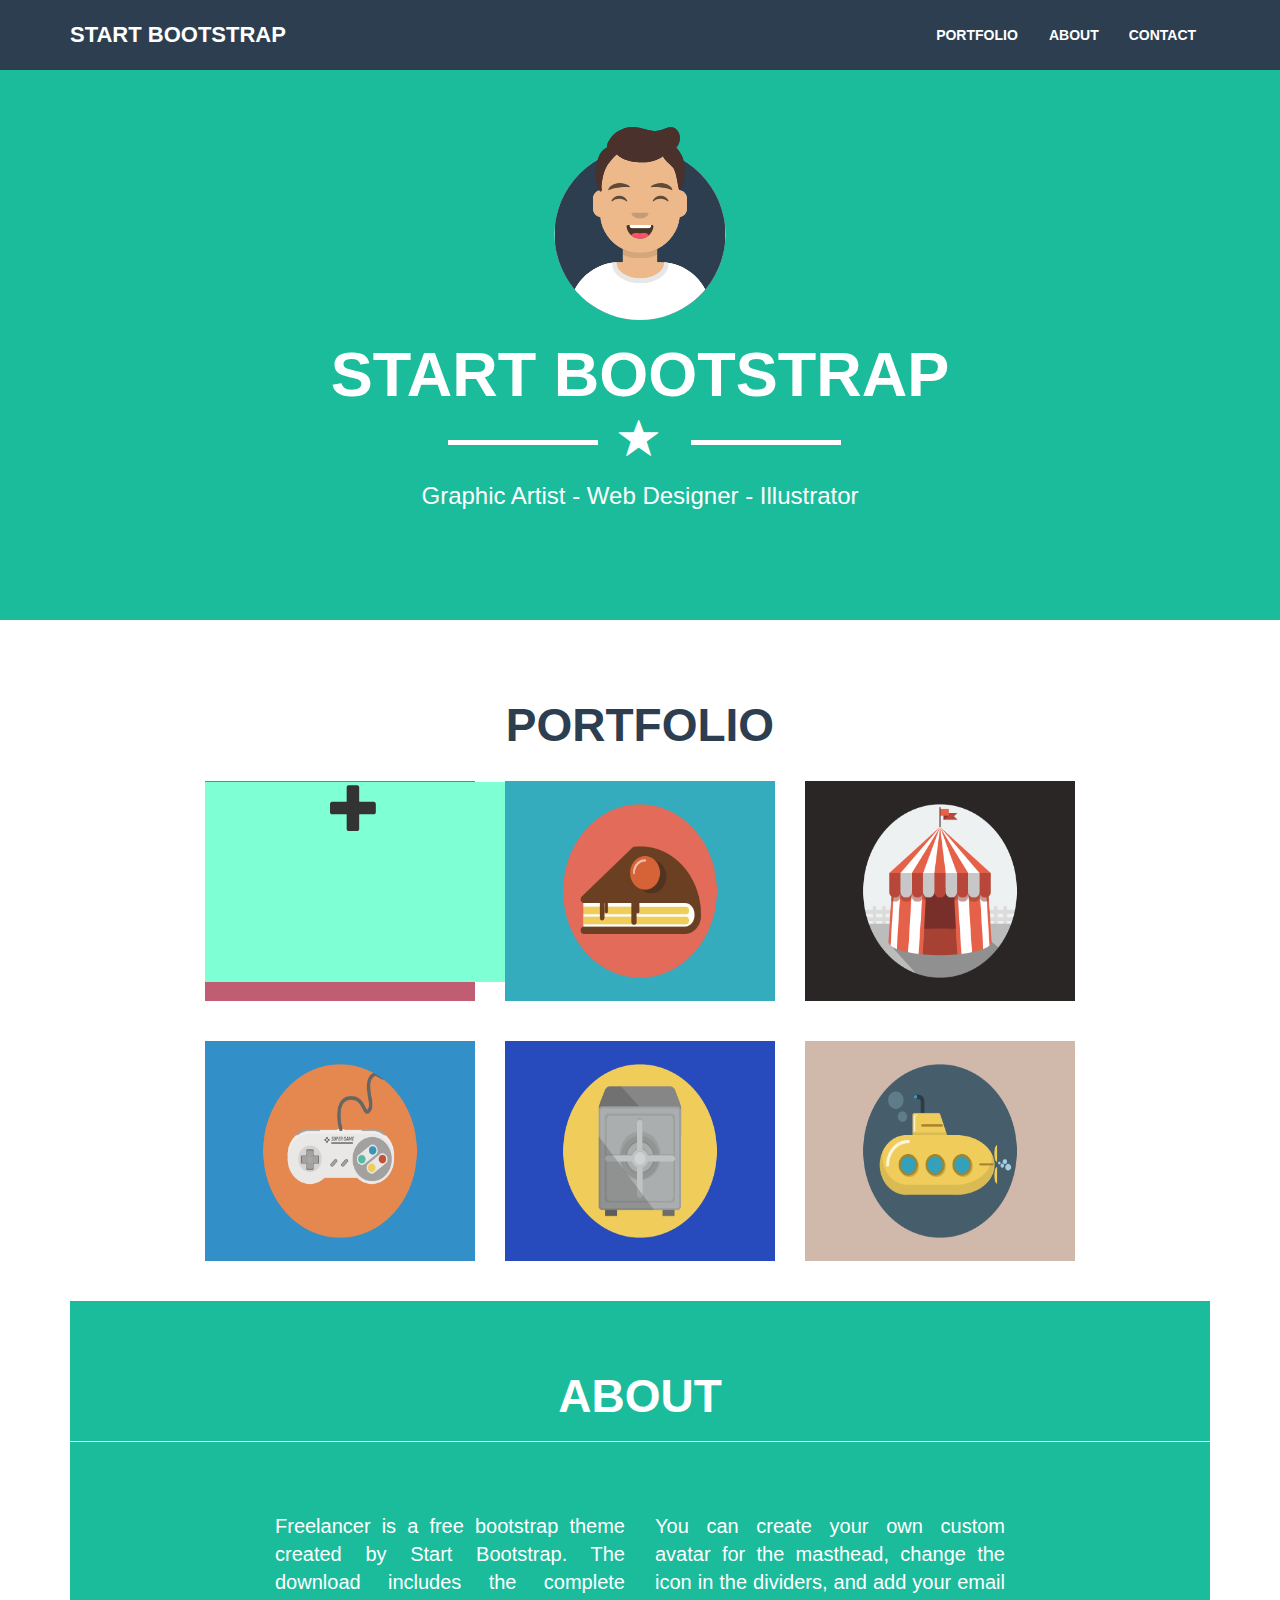
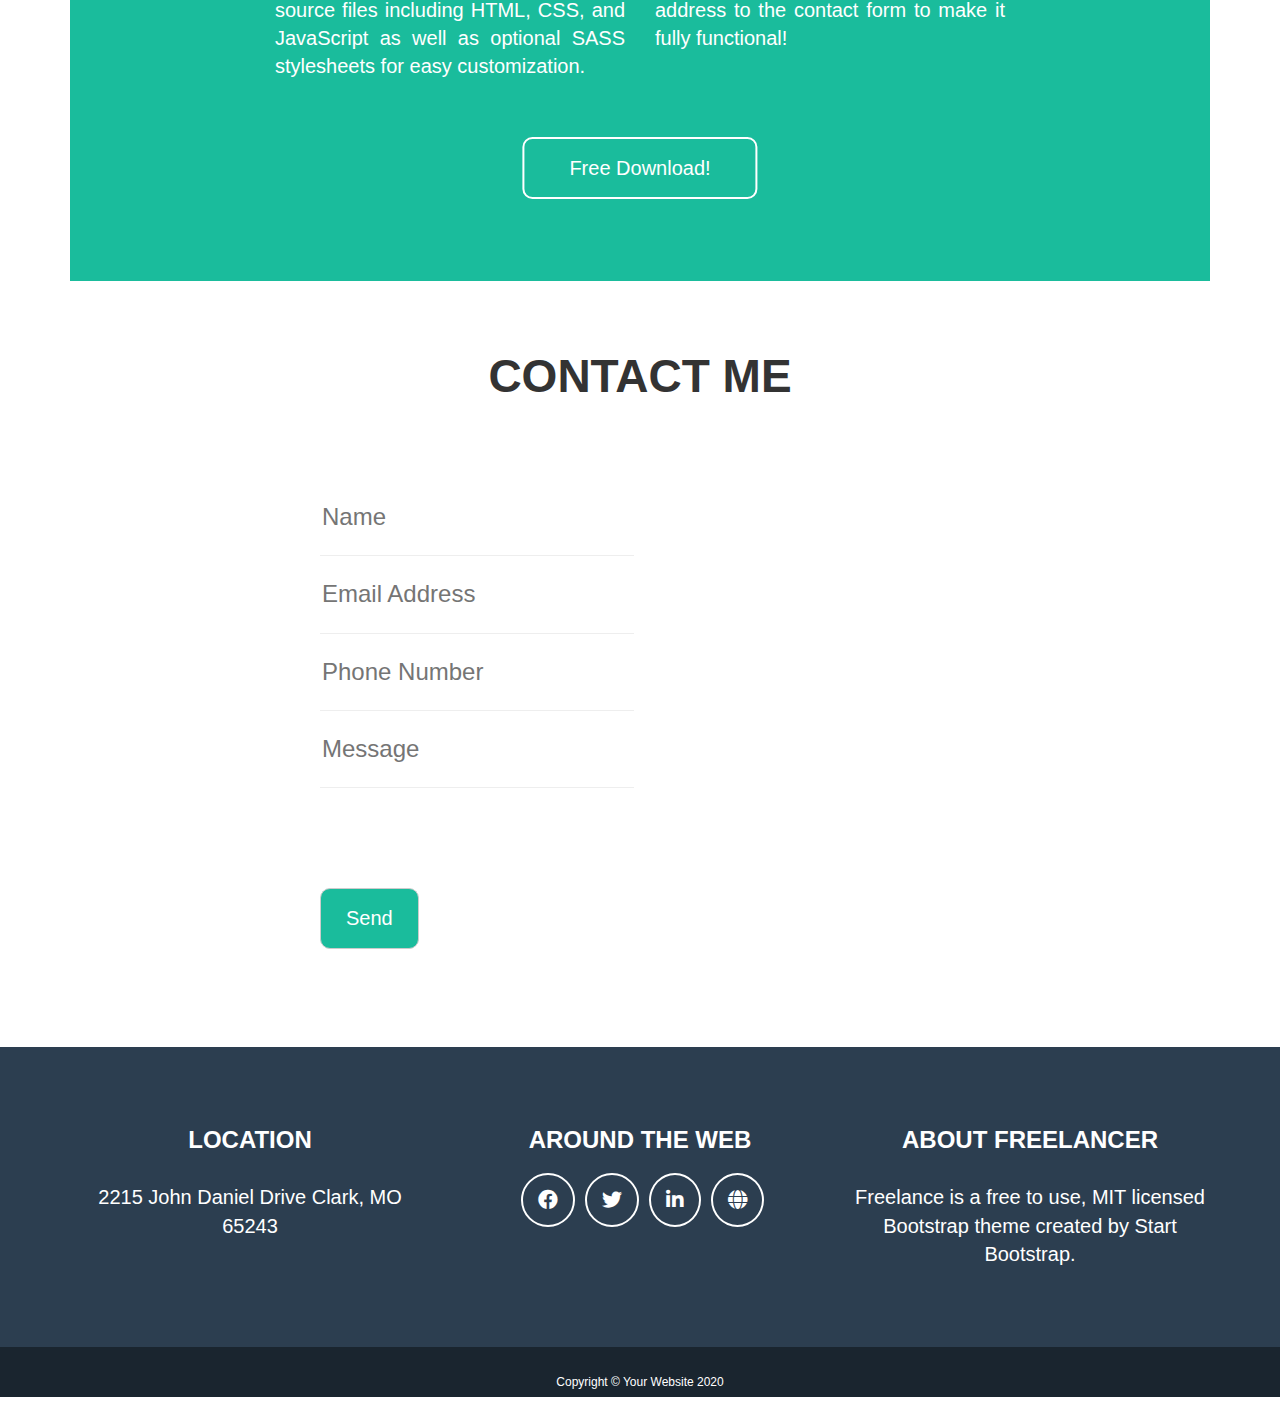
==== index.html @ 7a14d6e1 "margini" ====
<!DOCTYPE html>
    <html>
        <head>
            <meta charset="utf-8">
            <meta name="viewport" content="width=device-width, initial-scale=1.0">
                <link href="https://fonts.googleapis.com/css2?family=Lato:ital,wght@0,400;1,100&display=swap" rel="stylesheet">
                <link href="https://cdnjs.cloudflare.com/ajax/libs/font-awesome/5.13.1/css/all.min.css" rel="stylesheet">
                <link rel="stylesheet" type="text/css" href="css/style.css">
                <link rel="stylesheet" type="text/css" href="css/bootstrap-3.3.7-dist/css/bootstrap.min.css">
                <title>Bootstrap-freelance</title>
        </head>
    <body>
        <header>
            
            <!-- NAV BAR FIXED ------------------------------------------------------------->
            
            <div class="header_top">
                <div class="container">
                    <div class="row">
                        <div class="col-xs-6 inline-bl text-menu bold">start bootstrap</div>
                        <div class="col-xs-6 inline-bl text-menu">
                            <nav class="visible-md visible-lg">
                                <ul class="mini_menu">
                                    <li class="col-xs-4"><a class="a_over bold" href="#">portfolio</a></li>
                                    <li class="col-xs-4"><a class="a_over bold" href="#">about</a></li>
                                    <li class="col-xs-4"><a class="a_over bold" href="#">contact</a></li>
                                </ul>
                            </nav>
                            <div class="visible-xs- visible-sm h_icon col-xs-2 col-xs-offset-10">
                                <span class="glyphicon glyphicon-menu-hamburger" aria-hidden="true"></span>
                            </div>
                        </div>
                    </div>
                </div>
            </div>
            
            <!-- /NAV BAR FIXED ------------------------------------------------------------>
            
            <!-- JUMBOTRON ----------------------------------------------------------------->
            
            <div class="jumbotron pos_rel">
                <div class="bg_green pos_abs wh">
                    <img id="avatar" src="img/avatar.svg" alt="avatar"/>
                    <h1 class="bold">START BOOTSTRAP</h1>
                    <div class="middle_line_left"></div><span class="glyphicon glyphicon-star star" aria-hidden="true"></span><div class="middle_line_right"></div>
                    <h3>Graphic Artist - Web Designer - Illustrator</h3>
                </div>
            </div>
        </header>
        
        <!-- /JUMBOTRON -------------------------------------------------------------------->
        
    <main>
        
        <!-- SECTION 'PORTFOLIO' ----------------------------------------------------------->
        
        <section id="portfolio">
            <h2 class="portfolio-h2 bold">PORTFOLIO</h2><br>
                <div class="wrapper">
                    <div class="container-fluid">
                        <div class="row">
                            <div class="col-xs-12 col-sm-6 col-md-4 col-lg-4">
                                <div class="box_img pos_rel"><img id="casa" src="img/1_files/cabin.png" alt="casa"/>
                                    <div class="hidden_icon_box"><span class="glyphicon glyphicon-plus hidden_icon" aria-hidden="true"></span>
                                </div>
                                </div>
                            </div>
                            <div class="col-xs-12 col-sm-6 col-md-4 col-lg-4">
                                <div class="box_img"><img id="torta" src="img/1_files/cake.png" alt="torta"/></div>
                            </div>
                            <div class="col-xs-12 col-sm-6 col-md-4 col-lg-4">
                                <div class="box_img"><img id="circo" src="img/1_files/circus.png" alt="circo"/></div>
                            </div>
                            <div class="col-xs-12 col-sm-6 col-md-4 col-lg-4">
                                <div class="box_img"><img id="game" src="img/1_files/game.png" alt="game"/></div>
                            </div>
                            <div class="col-xs-12 col-sm-6 col-md-4 col-lg-4">
                                <div class="box_img"><img id="safe" src="img/1_files/safe.png" alt="safe"/></div>
                            </div>
                            <div class="col-xs-12 col-sm-6 col-md-4 col-lg-4">
                                <div class="box_img"><img id="submarine" src="img/1_files/submarine.png" alt="sottomarino"/></div>
                            </div>
                        </div>
                    </div>
                    </div>
        </section>
                    
                            <!-- HIDDEN GRID FOR MOUSE-OVER ---------------------------------------------------------------->
                    <!-- PROVA 
                            <div class="container">
                            <div class="pos_abs">
                            <div class="row">
                            <div class="col-xs-12 col-sm-6 col-md-4 col-lg-4">
                                <div id="hidden_grid_0" class="box_img hidden_box_img"><img src="img/1_files/game.png"></div>
                                </div>
                                
                                
                                
                            <div id="hidden_grid" class="col-xs-12 col-sm-6 col-md-4 col-lg-4">
                                <div id="hidden_grid_1" class="box_img hidden_box_img"></div>
                            </div>
                                
                                
                            <div class="col-xs-12 col-sm-6 col-md-4 col-lg-4">
                                <div id="hidden_grid_2" class="box_img  hidden_box_img"></div>
                            </div>
                                
                                
                            <div class="col-xs-12 col-sm-6 col-md-4 col-lg-4">
                                <div id="hidden_grid_3" class="box_img  hidden_box_img"></div>
                            </div>
                            <div class="col-xs-12 col-sm-6 col-md-4 col-lg-4">
                                <div id="hidden_grid_4" class="box_img  hidden_box_img"></div>
                            </div>
                            <div class="col-xs-12 col-sm-6 col-md-4 col-lg-4">
                                <div id="hidden_grid_5" class="box_img  hidden_box_img"></div>
                            </div>
                            </div>
                            </div>
                        </div>
                        
                    
                
            PROVA ------------------------>
        
        <!-- /SECTION 'PORTFOLIO' ---------------------------------------------------------->
        
        <!-- SECTION 'ABOUT' --------------------------------------------------------------->
        <div class="container">
            <div class="about-box wh l-height "> 
                <div class="row">
                    <div class="col-md-12">
                        <h2 class="about-h2 bold">ABOUT</h2>
                        <hr>
                        <div class="col-md-4 col-md-offset-2 box_centered inline-bl txt-cntr"><p>Freelancer is a free bootstrap theme created by Start Bootstrap. The download includes the complete source files including HTML, CSS, and JavaScript as well as optional SASS stylesheets for easy customization.</p></div>
                        <div class="col-md-4 box_centered inline-bl txt-cntr"><p>You can create your own custom avatar for the masthead, change the icon in the dividers, and add your email address to the contact form to make it fully functional!</p></div>
                        <a id="download" href="#">Free Download!</a>
                    </div>
                </div>
        </div>
        </div>
        <!-- /SECTION 'ABOUT' -------------------------------------------------------------->
        
        <!-- SECTION 'CONTACT' ------------------------------------------------------------->
                
        <div class="container">
            <div class="row">
                <div class="col-md-8 col-md-offset-2">
                    <h2 class="about-h2 bold">CONTACT ME</h2>
                    <div class="form-group form_div">
                        <form class="navbar-form navbar-left" role="search">
                                <ul class="form-list">
                                    <li><input type="text" class="typing_box" placeholder="Name"></li>
                                    <hr>
                                    <li><input type="text" class="typing_box" placeholder="Email Address"></li>
                                    <hr>
                                    <li><input type="text" class="typing_box" placeholder="Phone Number"></li>
                                    <hr>
                                    <li><input type="text" class="typing_box" placeholder="Message"></li>
                                    <hr>
                                    <li><button id="submit_btn" type="submit" class="btn btn-default">Send</button></li>
                                </ul>
                        </form>
                    </div>
                </div>
            </div>
        
        <!-- /SECTION 'CONTACT' ------------------------------------------------------------>
        </main>
        
        <!-- PIE' DI PAGINA ---------------------------------------------------------------->
        
        <footer>
            <div class="container">
                <div class="row">
                    <div class="col-xs-12 col-sm-12 col-md-4 col-lg-4 foot_txt txt-cntr wh">
                        <h3 class="up_case bold">location</h3>
                        <p>2215 John Daniel Drive Clark, MO 65243</p>
                    </div>
                    <div class="col-xs-12 col-sm-12 col-md-4 col-lg-4 foot_txt txt-cntr wh">
                        <h3 class="up_case bold">around the web</h3>
                        <ul class="social">
                            <li><i class="fab fa-facebook social_icon"></i></li>
                            <li><i class="fab fa-twitter social_icon"></i></li>
                            <li><i class="fab fa-linkedin-in social_icon"></i></li>
                            <li><i class="fas fa-globe social_icon"></i></li>
                        </ul>
                    </div>
                    <div class="col-xs-12 col-sm-12 col-md-4 col-lg-4 foot_txt txt-cntr wh">
                        <h3 class="up_case bold">about freelancer</h3>
                        <p>Freelance is a free to use, MIT licensed Bootstrap theme created by <a class="a_over" href="#">Start Bootstrap</a>.</p>
                    </div>
                </div>
            </div>
            <div class="copyright txt-cntr wh">
                <h6>Copyright © Your Website 2020</h6>
            </div>
            
        </footer>
        
        <!-- /PIE' DI PAGINA --------------------------------------------------------------->
    </body>
</html>
---- css/style.css ----
body {
    font-family: 'Lato', sans-serif;
}

.wrapper {
    max-width: 900px;
    margin: auto;
}

.wh {
    color: #fff;
}

.up_case {
    text-transform: uppercase;
}

.l-height {
    font-size: 20px;
    line-height: 28px;
}

 .middle_line_left {
     width: 150px;
     position: absolute;
     top: 370px;
     left: 35%;
     border-bottom: 5px solid #fff;
}

.middle_line_right {
    width: 150px;
    position: absolute;
    top: 370px;
    margin-left: 54%;    
    border-bottom: 5px solid #fff;
}

.star {
    font-size: 40px;
}


/* HEADER TOP -------------------------- */

.header_top {
    position: fixed;
    top: 0;
    left: 0;
    width: 100vw;
    height: 70px;
    background-color: #2C3E50;
    z-index: 1;
}

.mini_menu {
    float: right;
    position: relative;
}

.mini_menu li {
    display: inline-block;
    list-style: none;
    padding: 0 15px;
    font-size: 14px;
    text-transform: uppercase;
    text-align: right;
}

.text-menu {
    color: #fff;
    line-height: 70px;
    font-size: 22px;
    text-transform: uppercase;
}

.inline-bl {
    display: inline-block;
}

.txt-cntr {
    text-align: center;
}

h_icon {
    float: right;
}

/* JUMBOTRON -------------------------- */

.jumbotron {
    height: 550px;
    margin-top: 70px;
    text-align: center;
    position: relative;
}

.bg_green {
    width: 100%;
    height: 100%;
    margin-top: 0;
    background-color: #1ABC9C;
}

#avatar {
    margin-top: 50px;
    height: 200px;
}

.bold {
    font-weight: bold;
}

short_line {
    width: 200px;
    color: #2C3E50;
    vertical-align: middle;
}

.a_over {
    text-decoration: none;
    color: #fff;
}

.a_over:hover {
    color: #1ABC9C;
    text-decoration: none;
}

/* SECTION 'PORTFOLIO' ---------------- */

#portfolio {
    margin-top: 80px;
}

.box_img {
    height: 220px;
    margin-bottom: 40px;
    border-radius: 10%;
}

.box_img img {
    width: 100%;
    height: 100%;
    background-color: aqua;
    opacity: 0.9;
}

.portfolio-h2 {
    text-align: center;
    font-size: 46px;
    color: #2C3E50;
}

.about-box {
    height: 580px;
    background-color: #1ABC9C;
}

.box_centered {
    margin-top: 50px;
    text-align: justify;
}

.about-h2 {
    text-align: center;
    font-size: 46px;
    margin-top: 70px;
} 

#download {
    position: absolute;
    top: 120%;
    left: 50%;
    transform: translate(-50%, -50%);
    padding: 15px 45px;
    border: 2px solid #fff;
    border-radius: 10px;
    color: #fff;
    text-decoration: none;
    text-align: center;
}

footer {
    position: relative;
    min-height: 350px;
    background-color: #2C3E50;  
}

.footer::after {
    content: "";
    display: block;
    clear: both;
}

footer p {
    margin-top: 30px;
    font-size: 20px;
}

.foot_txt {
    margin-top: 60px;
}

.foot_txt::after {
    content: "";
    display: block;
    clear: both;
}

.social {
    margin-top: 20px;
    margin-left: -35px;
}

.social li {
    display: inline-block;
    text-decoration: none;
    color: #fff;
    margin: 0 3px;
}

.social_icon {
    padding: 15px;
    font-size: 20px;
    border: 2px solid #fff;
    border-radius: 100%;
}

.copyright { 
    width: 100%;
    height: 50px;
    position: absolute;
    left: 0;
    bottom: 0;
    background-color: #1A252F;
}

.copyright h6 {
    line-height: 50px;
}


/* IMG-BOXES ON MOUSE OVER */

.box_img:hover {
    z-index: 1;
    opacity: 0.3;
}

.hidden_icon_box {
    position: absolute;
    top: 0;
    left: 0;
    /*display: none;*/
}

.hidden_icon_box:hover {
    display: block;
}

.hidden_icon {
    width: 300px;
    height: 200px;
    background-color: aquamarine;
    text-align: center;
    line-height: 200px;
    font-size: 50px;
}

.hidden_icon:hover {
    display: block;
}

.pos_rel {
    position: relative;
}

.pos_abs {
    position: absolute;
    top: 0;
    left: 0;
}


/* FORM ------------- */



.form-list {
    margin-top: 80px;
    list-style: none;
}

#submit_btn {
    margin: 80px 0 80px;
    padding: 15px 25px;
    background-color: #1ABC9C;
    font-size: 20px;
    color: #fff;
    border-radius: 10px;
}

.typing_box {
    border: none;
    font-size: 24px;
}
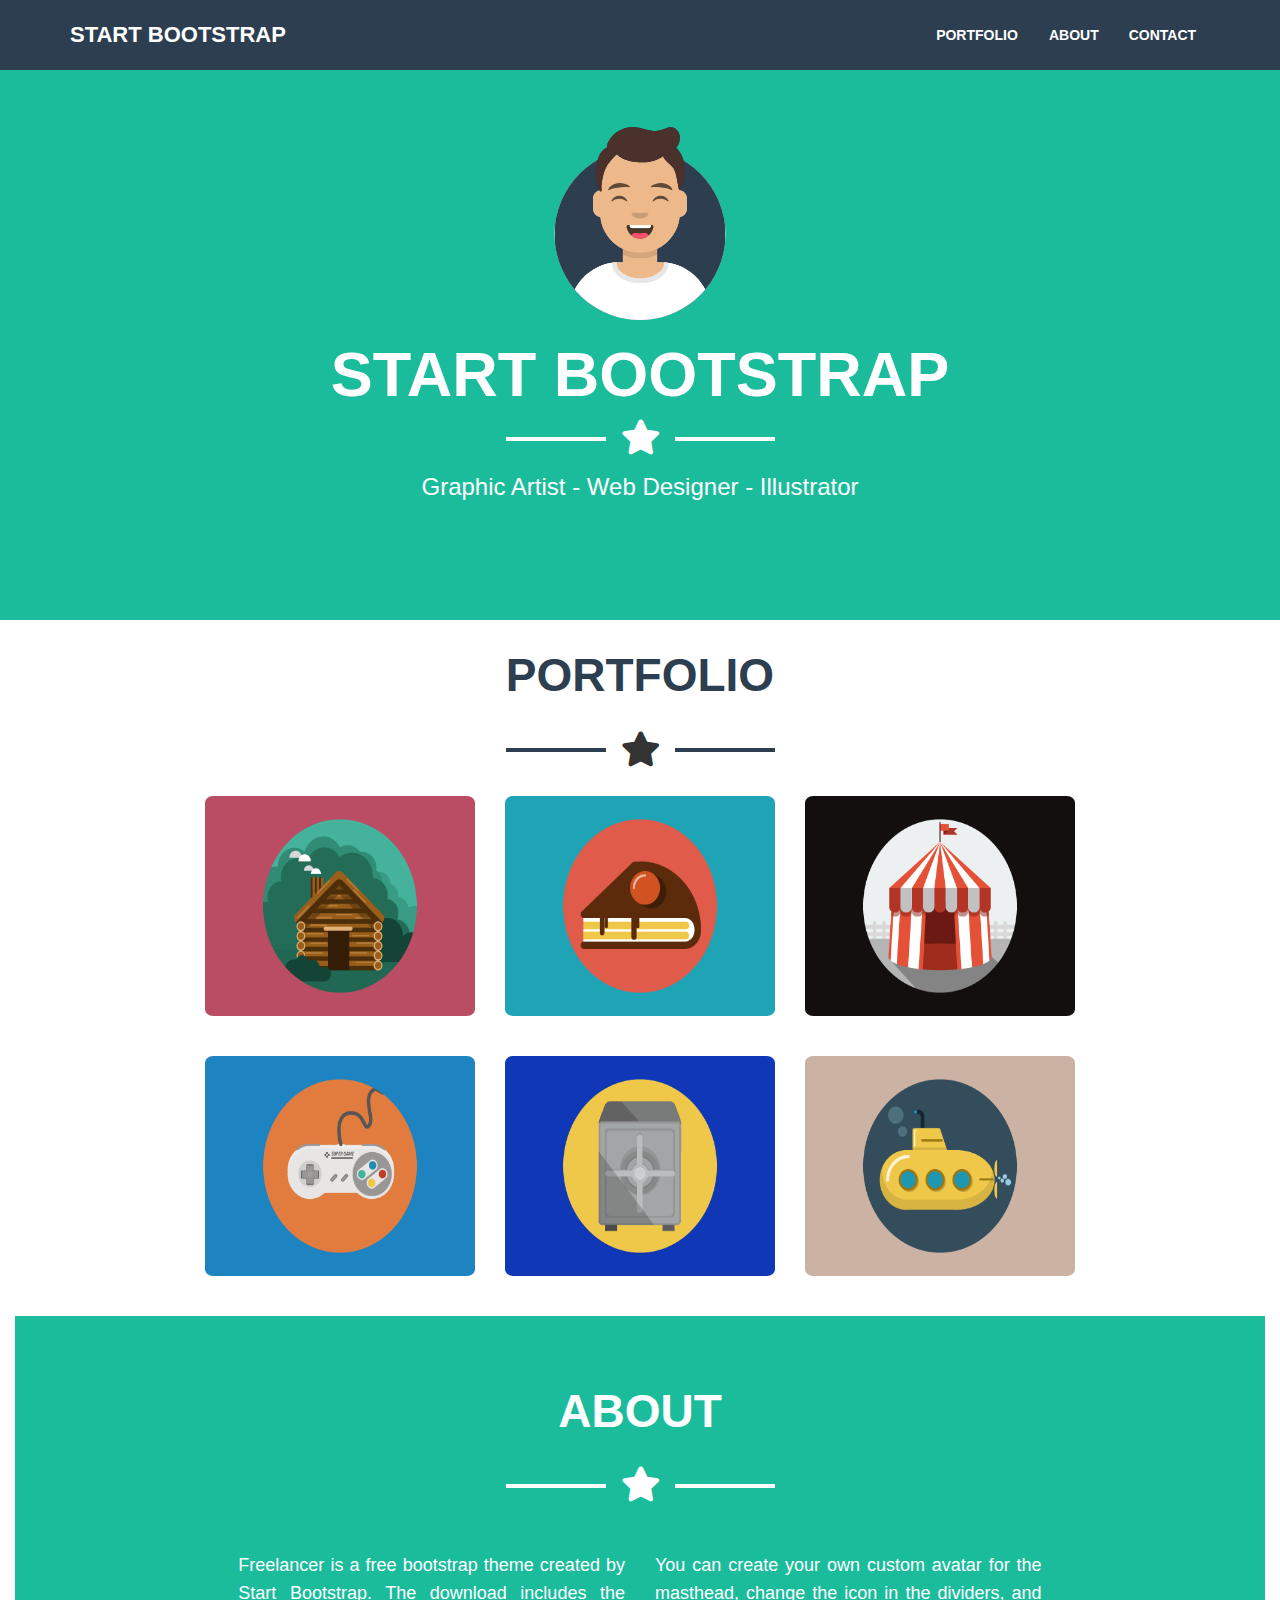
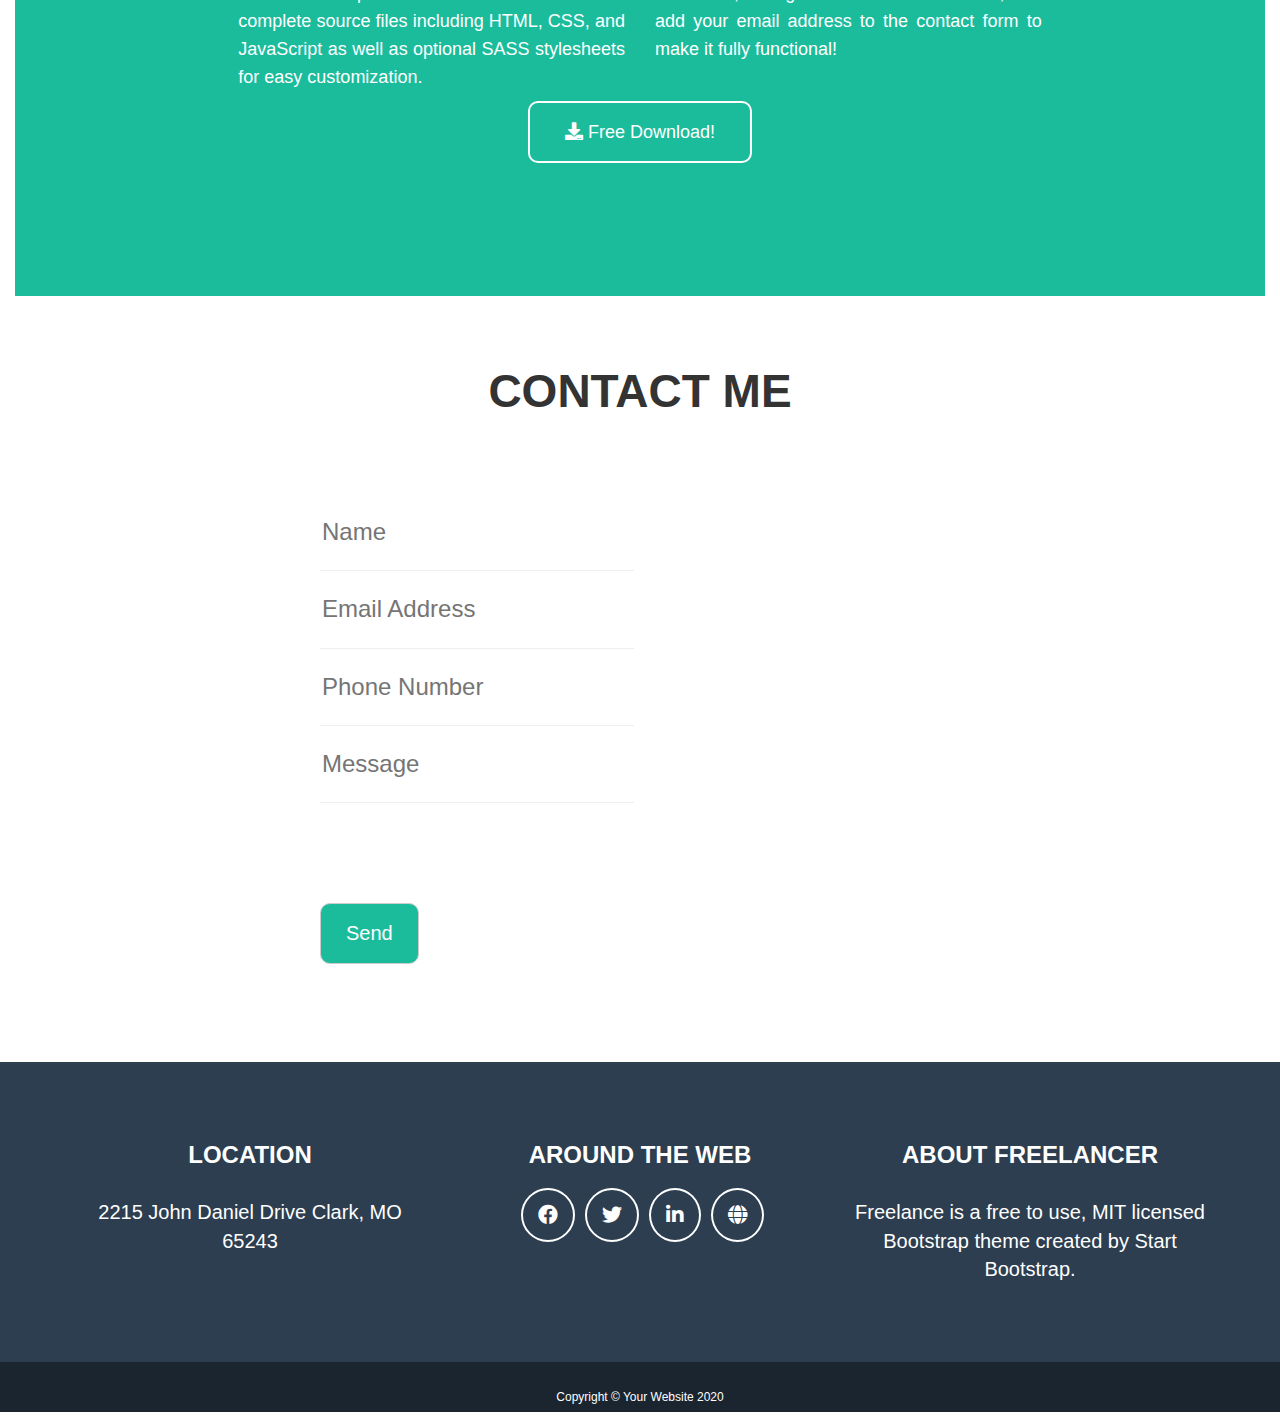
==== commit 67ff6f69: "modifche" ====
--- a/index.html
+++ b/index.html
@@ -42,7 +42,7 @@
                 <div class="bg_green pos_abs wh">
                     <img id="avatar" src="img/avatar.svg" alt="avatar"/>
                     <h1 class="bold">START BOOTSTRAP</h1>
-                    <div class="middle_line_left"></div><span class="glyphicon glyphicon-star star" aria-hidden="true"></span><div class="middle_line_right"></div>
+                    <div class="middle_line"><i class="fas fa-star star"></i></div>
                     <h3>Graphic Artist - Web Designer - Illustrator</h3>
                 </div>
             </div>
@@ -54,91 +54,103 @@
         
         <!-- SECTION 'PORTFOLIO' ----------------------------------------------------------->
         
-        <section id="portfolio">
+        <section id="portfolio pos_rel">
             <h2 class="portfolio-h2 bold">PORTFOLIO</h2><br>
+            <div class="middle_line_dark txt-cntr"><i class="fas fa-star star"></i></div>
+            <div class="wrapper m-top-30">
                 <div class="wrapper">
                     <div class="container-fluid">
                         <div class="row">
-                            <div class="col-xs-12 col-sm-6 col-md-4 col-lg-4">
-                                <div class="box_img pos_rel"><img id="casa" src="img/1_files/cabin.png" alt="casa"/>
-                                    <div class="hidden_icon_box"><span class="glyphicon glyphicon-plus hidden_icon" aria-hidden="true"></span>
+                            <div class="col-xs-8 col-xs-offset-2 col-sm-6 col-sm-offset-3 col-md-4 col-md-offset-0 col-lg-4 col-lg-offset-0">
+                                <div class="box_img">
+                                    <div class="hidden"></div>
+                                    <img id="casa" src="img/1_files/cabin.png" alt="casa"/>
                                 </div>
-                                </div>
-                            </div>
-                            <div class="col-xs-12 col-sm-6 col-md-4 col-lg-4">
-                                <div class="box_img"><img id="torta" src="img/1_files/cake.png" alt="torta"/></div>
-                            </div>
-                            <div class="col-xs-12 col-sm-6 col-md-4 col-lg-4">
-                                <div class="box_img"><img id="circo" src="img/1_files/circus.png" alt="circo"/></div>
-                            </div>
-                            <div class="col-xs-12 col-sm-6 col-md-4 col-lg-4">
-                                <div class="box_img"><img id="game" src="img/1_files/game.png" alt="game"/></div>
-                            </div>
-                            <div class="col-xs-12 col-sm-6 col-md-4 col-lg-4">
-                                <div class="box_img"><img id="safe" src="img/1_files/safe.png" alt="safe"/></div>
-                            </div>
-                            <div class="col-xs-12 col-sm-6 col-md-4 col-lg-4">
-                                <div class="box_img"><img id="submarine" src="img/1_files/submarine.png" alt="sottomarino"/></div>
-                            </div>
-                        </div>
-                    </div>
-                    </div>
-        </section>
-                    
+                            </div>
+                            <div class="col-xs-8 col-xs-offset-2 col-sm-6 col-sm-offset-3 col-md-4 col-md-offset-0 col-lg-4 col-lg-offset-0">
+                                <div class="box_img"><img id="torta" class="gigio" src="img/1_files/cake.png" alt="torta"/></div>
+                            </div>
+                            <div class="col-xs-8 col-xs-offset-2 col-sm-6 col-sm-offset-3 col-md-4 col-md-offset-0 col-lg-4 col-lg-offset-0">
+                                <div class="box_img"><img id="circo" class="gigio" src="img/1_files/circus.png" alt="circo"/></div>
+                            </div>
+                            <div class="col-xs-8 col-xs-offset-2 col-sm-6 col-sm-offset-3 col-md-4 col-md-offset-0 col-lg-4 col-lg-offset-0">
+                                <div class="box_img"><img id="game" class="gigio" src="img/1_files/game.png" alt="game"/></div>
+                            </div>
+                            <div class="col-xs-8 col-xs-offset-2 col-sm-6 col-sm-offset-3 col-md-4 col-md-offset-0 col-lg-4 col-lg-offset-0">
+                                <div class="box_img"><img id="safe" class="gigio" src="img/1_files/safe.png" alt="safe"/></div>
+                            </div>
+                            <div class="col-xs-8 col-xs-offset-2 col-sm-6 col-sm-offset-3 col-md-4 col-md-offset-0 col-lg-4 col-lg-offset-0">
+                                <div class="box_img"><img id="submarine" class="gigio" src="img/1_files/submarine.png" alt="sottomarino"/></div>
+                            </div>
+                        </div>
+                    </div>
+                    </div>
+            </div>
+            </section>
+            
+            
                             <!-- HIDDEN GRID FOR MOUSE-OVER ---------------------------------------------------------------->
-                    <!-- PROVA 
+                <!-- PROVA
+                <div class="wrapper">
                             <div class="container">
                             <div class="pos_abs">
                             <div class="row">
                             <div class="col-xs-12 col-sm-6 col-md-4 col-lg-4">
-                                <div id="hidden_grid_0" class="box_img hidden_box_img"><img src="img/1_files/game.png"></div>
+                                <div id="hid0" class="hidden_box_img hidden_grid_0"></div>
                                 </div>
                                 
                                 
                                 
                             <div id="hidden_grid" class="col-xs-12 col-sm-6 col-md-4 col-lg-4">
-                                <div id="hidden_grid_1" class="box_img hidden_box_img"></div>
-                            </div>
-                                
-                                
-                            <div class="col-xs-12 col-sm-6 col-md-4 col-lg-4">
-                                <div id="hidden_grid_2" class="box_img  hidden_box_img"></div>
-                            </div>
-                                
-                                
-                            <div class="col-xs-12 col-sm-6 col-md-4 col-lg-4">
-                                <div id="hidden_grid_3" class="box_img  hidden_box_img"></div>
-                            </div>
-                            <div class="col-xs-12 col-sm-6 col-md-4 col-lg-4">
-                                <div id="hidden_grid_4" class="box_img  hidden_box_img"></div>
-                            </div>
-                            <div class="col-xs-12 col-sm-6 col-md-4 col-lg-4">
-                                <div id="hidden_grid_5" class="box_img  hidden_box_img"></div>
-                            </div>
-                            </div>
-                            </div>
-                        </div>
-                        
-                    
-                
-            PROVA ------------------------>
+                                <div id="hidden_grid_1" class="hidden_box_img"></div>
+                            </div>
+                                
+                                
+                            <div class="col-xs-12 col-sm-6 col-md-4 col-lg-4">
+                                <div id="hidden_grid_2" class="hidden_box_img"></div>
+                            </div>
+                                
+                                
+                            <div class="col-xs-12 col-sm-6 col-md-4 col-lg-4">
+                                <div id="hidden_grid_3" class="hidden_box_img"></div>
+                            </div>
+                                
+                            <div class="col-xs-12 col-sm-6 col-md-4 col-lg-4">
+                                <div id="hidden_grid_4" class="hidden_box_img"></div>
+                            </div>
+                                
+                            <div class="col-xs-12 col-sm-6 col-md-4 col-lg-4">
+                                <div id="hidden_grid_5" class="hidden_box_img"></div>
+                            </div>
+                            </div>
+                            </div>
+                        </div>
+            </div>
+            </div>
+
+-->
         
         <!-- /SECTION 'PORTFOLIO' ---------------------------------------------------------->
         
         <!-- SECTION 'ABOUT' --------------------------------------------------------------->
-        <div class="container">
-            <div class="about-box wh l-height "> 
+        
+        <section id="about">
+        <div class="container-fluid">
+            <div class="about-box wh l-height"> 
                 <div class="row">
-                    <div class="col-md-12">
-                        <h2 class="about-h2 bold">ABOUT</h2>
-                        <hr>
+                    <div class="col-xs-12">
+                        <h2 class="about-h2 bold m-bottom-30">ABOUT</h2>
+                        <div class="middle_line txt-cntr"><i class="fas fa-star star txt-cntr"></i></div>
                         <div class="col-md-4 col-md-offset-2 box_centered inline-bl txt-cntr"><p>Freelancer is a free bootstrap theme created by Start Bootstrap. The download includes the complete source files including HTML, CSS, and JavaScript as well as optional SASS stylesheets for easy customization.</p></div>
                         <div class="col-md-4 box_centered inline-bl txt-cntr"><p>You can create your own custom avatar for the masthead, change the icon in the dividers, and add your email address to the contact form to make it fully functional!</p></div>
-                        <a id="download" href="#">Free Download!</a>
+                        <div class="col-xs-12 m-top-30">
+                        <a id="download" href="#"><i class="fas fa-download download_icon"></i> Free Download!</a>
+                        </div>
                     </div>
                 </div>
         </div>
         </div>
+        </section>
         <!-- /SECTION 'ABOUT' -------------------------------------------------------------->
         
         <!-- SECTION 'CONTACT' ------------------------------------------------------------->
--- a/css/style.css
+++ b/css/style.css
@@ -16,28 +16,54 @@
 }
 
 .l-height {
-    font-size: 20px;
+    font-size: 18px;
     line-height: 28px;
 }
 
- .middle_line_left {
-     width: 150px;
-     position: absolute;
-     top: 370px;
-     left: 35%;
-     border-bottom: 5px solid #fff;
-}
-
-.middle_line_right {
-    width: 150px;
-    position: absolute;
-    top: 370px;
-    margin-left: 54%;    
-    border-bottom: 5px solid #fff;
-}
+.m-bottom-30 {
+    margin-bottom: 30px;
+}
+
+.middle_line_dark::after {
+     content: "";
+     width: 100px;
+     height: 4px;
+     background-color: #2C3E50;
+     display: inline-block;
+}
+
+.middle_line_dark::before {
+     content: "";
+     width: 100px;
+     height: 4px;
+     background-color: #2C3E50;
+     display: inline-block;
+} 
+
+ .middle_line::after {
+     content: "";
+     width: 100px;
+     height: 4px;
+     background-color: #fff;
+     display: inline-block;
+}
+
+.middle_line::before {
+     content: "";
+     width: 100px;
+     height: 4px;
+     background-color: #fff;
+     display: inline-block;
+} 
 
 .star {
-    font-size: 40px;
+    font-size: 35px;
+    vertical-align: middle;
+    margin: 0 15px;
+}
+
+.m-top-30 {
+    margin-top: 30px;
 }
 
 
@@ -136,14 +162,14 @@
 .box_img {
     height: 220px;
     margin-bottom: 40px;
-    border-radius: 10%;
+    position: relative;
+    overflow: hidden;
 }
 
 .box_img img {
     width: 100%;
     height: 100%;
-    background-color: aqua;
-    opacity: 0.9;
+    border-radius: 3%;
 }
 
 .portfolio-h2 {
@@ -173,12 +199,17 @@
     top: 120%;
     left: 50%;
     transform: translate(-50%, -50%);
-    padding: 15px 45px;
+    padding: 15px 35px;
     border: 2px solid #fff;
     border-radius: 10px;
     color: #fff;
     text-decoration: none;
     text-align: center;
+}
+
+#download:hover {
+    background-color: #fff;
+    color: #2C3E50;
 }
 
 footer {
@@ -243,33 +274,14 @@
 
 /* IMG-BOXES ON MOUSE OVER */
 
-.box_img:hover {
-    z-index: 1;
-    opacity: 0.3;
-}
-
-.hidden_icon_box {
+
+.hidden {
     position: absolute;
     top: 0;
     left: 0;
-    /*display: none;*/
-}
-
-.hidden_icon_box:hover {
-    display: block;
-}
-
-.hidden_icon {
-    width: 300px;
-    height: 200px;
-    background-color: aquamarine;
-    text-align: center;
-    line-height: 200px;
-    font-size: 50px;
-}
-
-.hidden_icon:hover {
-    display: block;
+    width: 100%;
+    height: 100%;
+    background-color: #1ABC9C;
 }
 
 .pos_rel {
@@ -281,6 +293,7 @@
     top: 0;
     left: 0;
 }
+
 
 
 /* FORM ------------- */
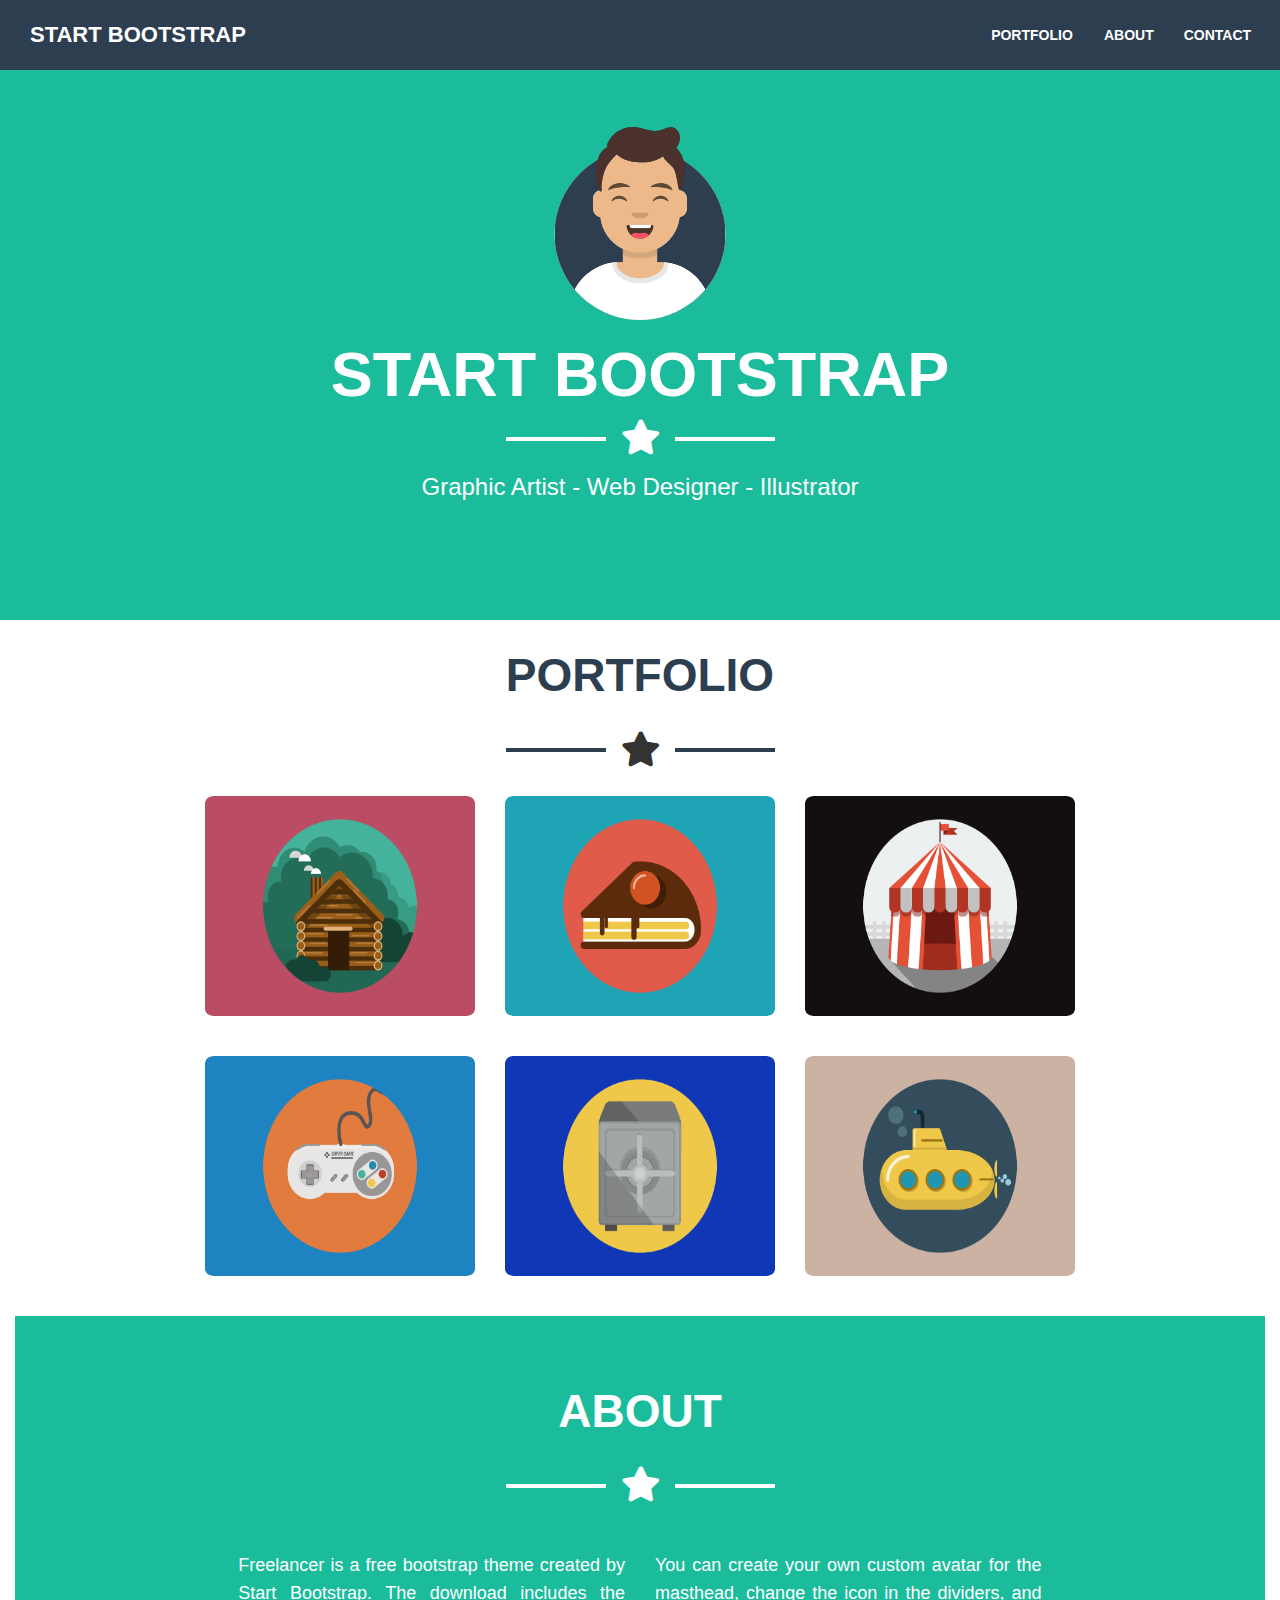
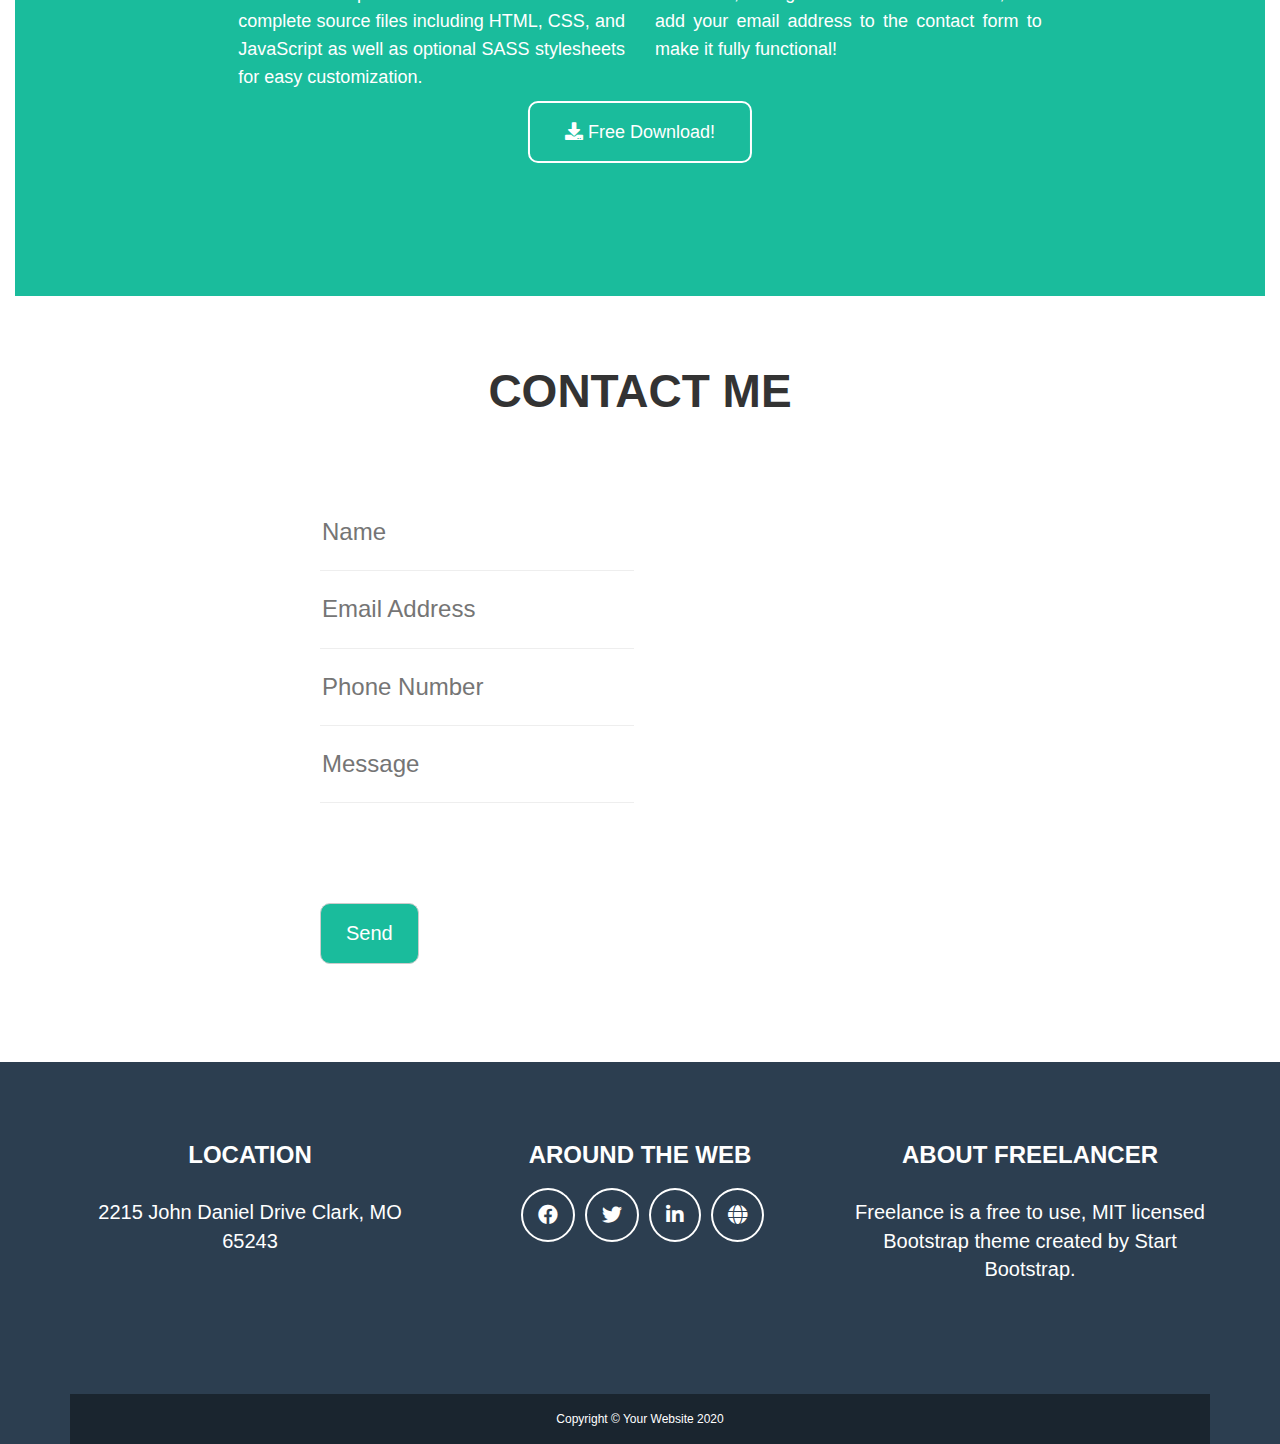
==== commit ceed27e3: "mouse over immagini completato" ====
--- a/index.html
+++ b/index.html
@@ -14,6 +14,32 @@
             
             <!-- NAV BAR FIXED ------------------------------------------------------------->
             
+            <nav class="navbar navbar-default navbar-fixed-top">
+                <div class="container-fluid">
+                <!-- Brand and toggle get grouped for better mobile display -->
+                    <div class="header_top">
+                        <div class="col-xs-12"> 
+                            <div class="col-xs-6 inline-bl text-menu bold">start bootstrap</div>
+                            <div class="visible-md visible-lg inline-bl">
+                                <ul class="mini_menu">
+                                    <li class="col-xs-4"><a class="a_over bold" href="#">portfolio</a></li>
+                                    <li class="col-xs-4"><a class="a_over bold" href="#">about</a></li>
+                                    <li class="col-xs-4"><a class="a_over bold" href="#">contact</a></li>
+                                </ul>
+                            </div>
+                            <div class="visible-xs- visible-sm h_icon wh">
+                                <div class="col-xs-6">
+                                <div id="btn-menu" class="up_case bold">
+                                    <a href="#">menu<span class="glyphicon glyphicon-menu-hamburger" aria-hidden="true"></span></a>
+                                </div>
+                                </div>
+                            </div>
+                        </div>
+                    </div>
+                    
+                    </div>
+            </nav>
+            <!--
             <div class="header_top">
                 <div class="container">
                     <div class="row">
@@ -33,7 +59,7 @@
                     </div>
                 </div>
             </div>
-            
+            -->
             <!-- /NAV BAR FIXED ------------------------------------------------------------>
             
             <!-- JUMBOTRON ----------------------------------------------------------------->
@@ -61,30 +87,42 @@
                 <div class="wrapper">
                     <div class="container-fluid">
                         <div class="row">
-                            <div class="col-xs-8 col-xs-offset-2 col-sm-6 col-sm-offset-3 col-md-4 col-md-offset-0 col-lg-4 col-lg-offset-0">
-                                <div class="box_img">
-                                    <div class="hidden"></div>
+                            <div class="padding_box">
+                            <div class="col-xs-12 col-sm-6 col-md-6 col-md-offset-0 col-lg-4 col-md-offset-0">
+                                <div class="box_img">
+                                    <div class="hidden_box_img"><i class="fas fa-plus plus"></i></div>
                                     <img id="casa" src="img/1_files/cabin.png" alt="casa"/>
                                 </div>
                             </div>
-                            <div class="col-xs-8 col-xs-offset-2 col-sm-6 col-sm-offset-3 col-md-4 col-md-offset-0 col-lg-4 col-lg-offset-0">
-                                <div class="box_img"><img id="torta" class="gigio" src="img/1_files/cake.png" alt="torta"/></div>
-                            </div>
-                            <div class="col-xs-8 col-xs-offset-2 col-sm-6 col-sm-offset-3 col-md-4 col-md-offset-0 col-lg-4 col-lg-offset-0">
-                                <div class="box_img"><img id="circo" class="gigio" src="img/1_files/circus.png" alt="circo"/></div>
-                            </div>
-                            <div class="col-xs-8 col-xs-offset-2 col-sm-6 col-sm-offset-3 col-md-4 col-md-offset-0 col-lg-4 col-lg-offset-0">
-                                <div class="box_img"><img id="game" class="gigio" src="img/1_files/game.png" alt="game"/></div>
-                            </div>
-                            <div class="col-xs-8 col-xs-offset-2 col-sm-6 col-sm-offset-3 col-md-4 col-md-offset-0 col-lg-4 col-lg-offset-0">
-                                <div class="box_img"><img id="safe" class="gigio" src="img/1_files/safe.png" alt="safe"/></div>
-                            </div>
-                            <div class="col-xs-8 col-xs-offset-2 col-sm-6 col-sm-offset-3 col-md-4 col-md-offset-0 col-lg-4 col-lg-offset-0">
-                                <div class="box_img"><img id="submarine" class="gigio" src="img/1_files/submarine.png" alt="sottomarino"/></div>
-                            </div>
-                        </div>
-                    </div>
-                    </div>
+                            <div class="col-xs-12 col-sm-6 col-md-6 col-md-offset-0 col-lg-4">
+                                <div class="box_img">
+                                    <div class="hidden_box_img"><i class="fas fa-plus plus"></i></div>
+                                    <img id="torta" class="gigio" src="img/1_files/cake.png" alt="torta"/></div>
+                            </div>
+                            <div class="col-xs-12 col-sm-6 col-md-6 col-md-offset-0 col-lg-4">
+                                <div class="box_img">
+                                    <div class="hidden_box_img"><i class="fas fa-plus plus"></i></div>
+                                    <img id="circo" class="gigio" src="img/1_files/circus.png" alt="circo"/></div>
+                            </div>
+                            <div class="col-xs-12 col-sm-6 col-md-6 col-md-offset-0  col-lg-4">
+                                <div class="box_img">
+                                    <div class="hidden_box_img"><i class="fas fa-plus plus"></i></div>
+                                    <img id="game" class="gigio" src="img/1_files/game.png" alt="game"/></div>
+                            </div>
+                            <div class="col-xs-12 col-sm-6 col-md-6 col-md-offset-0 col-lg-4">
+                                <div class="box_img">
+                                    <div class="hidden_box_img"><i class="fas fa-plus plus"></i></div>
+                                    <img id="safe" class="gigio" src="img/1_files/safe.png" alt="safe"/></div>
+                            </div>
+                            <div class="col-xs-12 col-sm-6 col-md-6 col-md-offset-0 col-lg-4">
+                                <div class="box_img">
+                                    <div class="hidden_box_img"><i class="fas fa-plus plus"></i></div>
+                                    <img id="submarine" class="gigio" src="img/1_files/submarine.png" alt="sottomarino"/></div>
+                            </div>
+                            </div>
+                        </div>
+                    </div>
+                </div>
             </div>
             </section>
             
@@ -202,10 +240,12 @@
                         <h3 class="up_case bold">about freelancer</h3>
                         <p>Freelance is a free to use, MIT licensed Bootstrap theme created by <a class="a_over" href="#">Start Bootstrap</a>.</p>
                     </div>
-                </div>
-            </div>
-            <div class="copyright txt-cntr wh">
-                <h6>Copyright © Your Website 2020</h6>
+                    <div class="col-xs-12 col-sm-12 col-md-12 col-lg-12">
+                    <div class="copyright txt-cntr wh">
+                    <h6>Copyright © Your Website 2020</h6>
+                    </div>
+                    </div>
+            </div>
             </div>
             
         </footer>
--- a/css/style.css
+++ b/css/style.css
@@ -7,6 +7,9 @@
     margin: auto;
 }
 
+
+/* CLASSI GENERICHE MULTIUSO */
+
 .wh {
     color: #fff;
 }
@@ -22,6 +25,16 @@
 
 .m-bottom-30 {
     margin-bottom: 30px;
+}
+
+.pos_rel {
+    position: relative;
+}
+
+.pos_abs {
+    position: absolute;
+    top: 0;
+    left: 0;
 }
 
 .middle_line_dark::after {
@@ -65,6 +78,29 @@
 .m-top-30 {
     margin-top: 30px;
 }
+
+.inline-bl {
+    display: inline-block;
+}
+
+.txt-cntr {
+    text-align: center;
+}
+
+.bold {
+    font-weight: bold;
+}
+
+.a_over {
+    text-decoration: none;
+    color: #fff;
+}
+
+.a_over:hover {
+    color: #1ABC9C;
+    text-decoration: none;
+}
+
 
 
 /* HEADER TOP -------------------------- */
@@ -91,6 +127,7 @@
     font-size: 14px;
     text-transform: uppercase;
     text-align: right;
+    line-height: 70px;
 }
 
 .text-menu {
@@ -100,16 +137,25 @@
     text-transform: uppercase;
 }
 
-.inline-bl {
-    display: inline-block;
-}
-
-.txt-cntr {
-    text-align: center;
-}
-
-h_icon {
+h_icon { 
     float: right;
+    vertical-align: middle;
+}
+
+#btn-menu {
+    margin-top: 9px;
+    float: right;
+    width: 100px;
+    text-align: center;
+    padding: 15px 20px;
+    background-color: #1ABC9C;
+    border: 1px solid #1ABC9C;
+    border-radius: 10px;
+}
+
+#btn-menu a {
+    text-decoration: none;
+    color: #fff;
 }
 
 /* JUMBOTRON -------------------------- */
@@ -133,25 +179,6 @@
     height: 200px;
 }
 
-.bold {
-    font-weight: bold;
-}
-
-short_line {
-    width: 200px;
-    color: #2C3E50;
-    vertical-align: middle;
-}
-
-.a_over {
-    text-decoration: none;
-    color: #fff;
-}
-
-.a_over:hover {
-    color: #1ABC9C;
-    text-decoration: none;
-}
 
 /* SECTION 'PORTFOLIO' ---------------- */
 
@@ -164,6 +191,7 @@
     margin-bottom: 40px;
     position: relative;
     overflow: hidden;
+     border-radius: 3%;
 }
 
 .box_img img {
@@ -214,7 +242,7 @@
 
 footer {
     position: relative;
-    min-height: 350px;
+    min-height: 150px;
     background-color: #2C3E50;  
 }
 
@@ -260,10 +288,8 @@
 
 .copyright { 
     width: 100%;
+    margin-top: 100px;
     height: 50px;
-    position: absolute;
-    left: 0;
-    bottom: 0;
     background-color: #1A252F;
 }
 
@@ -275,25 +301,29 @@
 /* IMG-BOXES ON MOUSE OVER */
 
 
-.hidden {
+.hidden_box_img {
     position: absolute;
     top: 0;
     left: 0;
     width: 100%;
     height: 100%;
     background-color: #1ABC9C;
-}
-
-.pos_rel {
-    position: relative;
-}
-
-.pos_abs {
+    opacity: 0.9;
+    display: none;
+}
+
+.plus {
+    font-size: 70px;
+    color: #fff;
     position: absolute;
-    top: 0;
-    left: 0;
-}
-
+    top: 50%;
+    left: 50%;
+    transform: translate(-50%, -50%);
+}
+
+.box_img:hover .hidden_box_img {
+    display: block;
+}
 
 
 /* FORM ------------- */
@@ -317,4 +347,41 @@
 .typing_box {
     border: none;
     font-size: 24px;
+}
+
+/* MEDIA QUERY */
+
+@media screen and (max-width: 668px) {
+    .box_img {
+        height: 260px;
+         padding: 0px 25px;
+    }
+}
+
+@media screen and (min-width:401px) and (max-width: 650px) {
+    .box_img {
+        height: 340px;
+        padding: 0px 25px;
+    }
+}
+
+@media screen and (min-width: 651px) and (max-width: 767px) {
+    .box_img {
+        height: 400px;
+         padding: 0px 25px;
+    }
+}
+
+@media screen and (min-width: 768px) and (max-width: 970px) {
+    .box_img {
+        height: 340px;
+         padding: 0px 25px;
+    }
+}
+
+@media screen and (min-width: 970px) and (max-width: 1150px) {
+    .box_img {
+        height: 370px;
+         padding: 0px 25px;
+    }
 }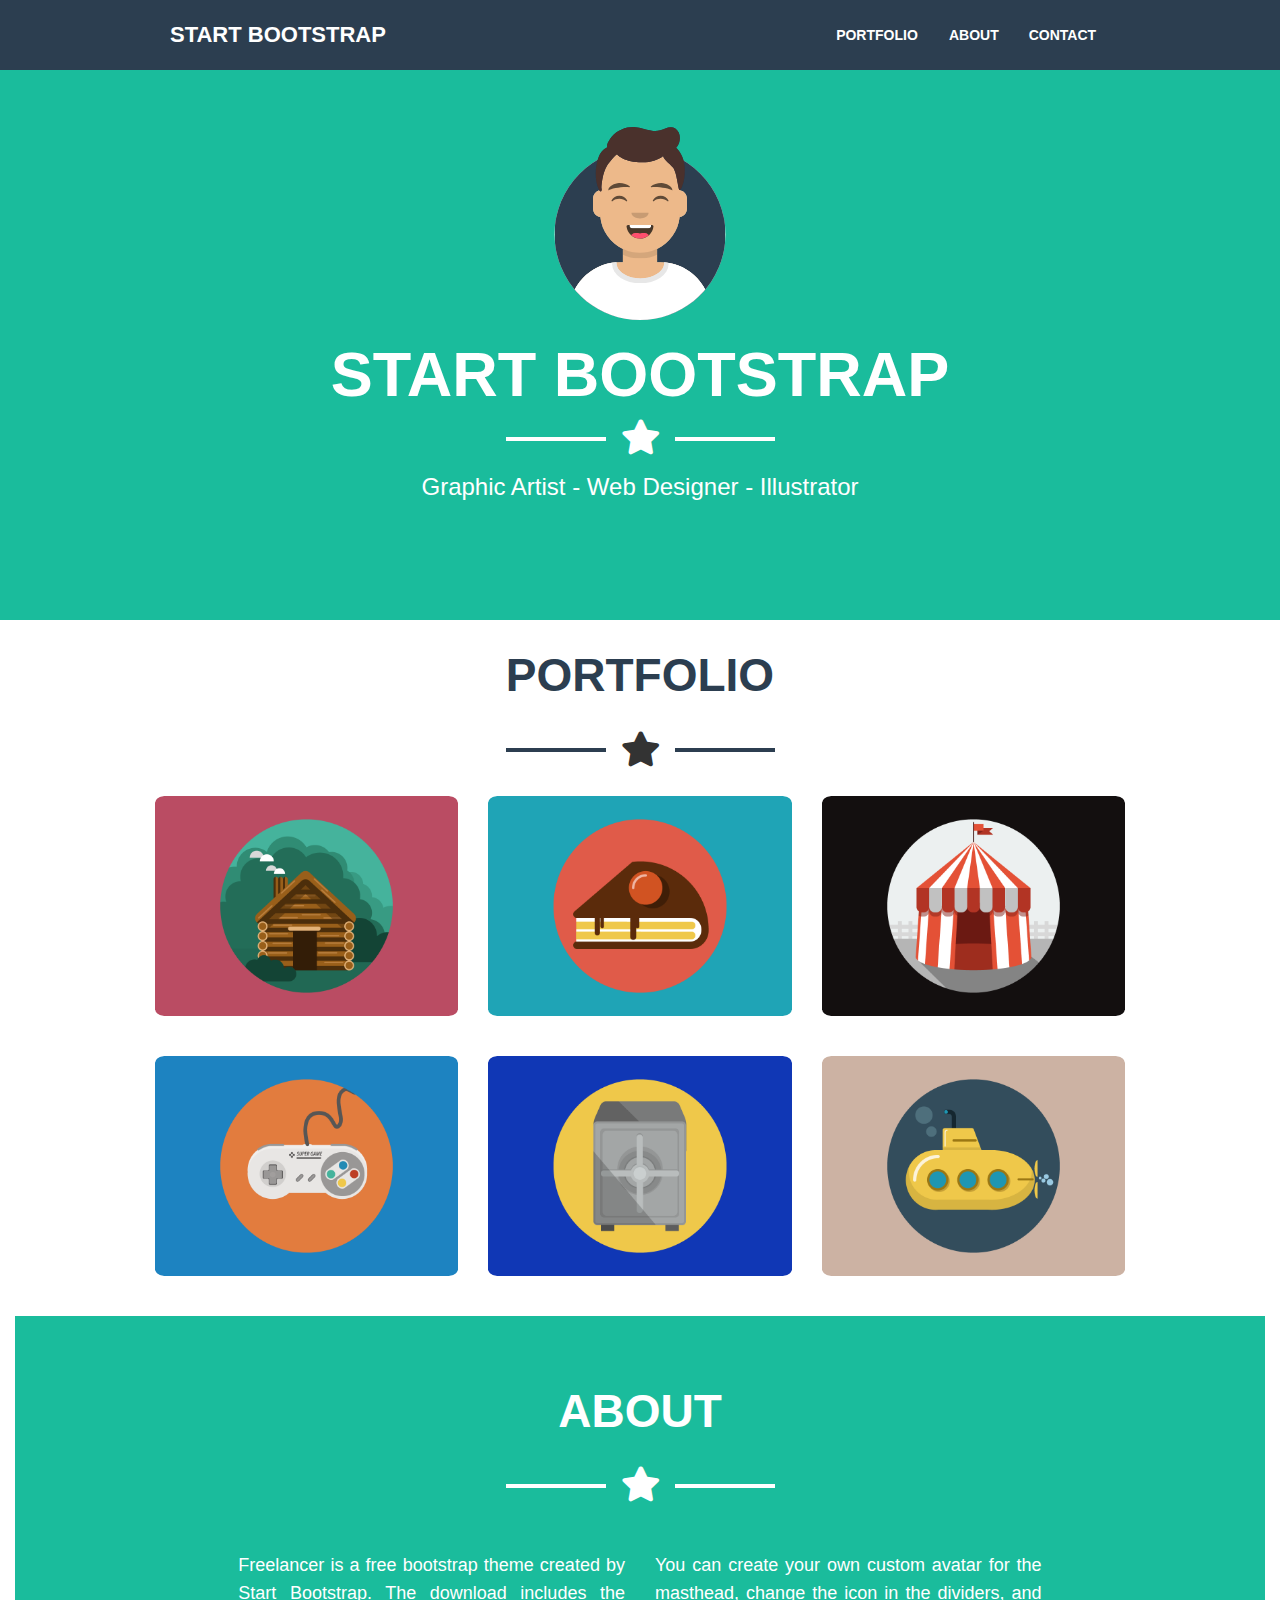
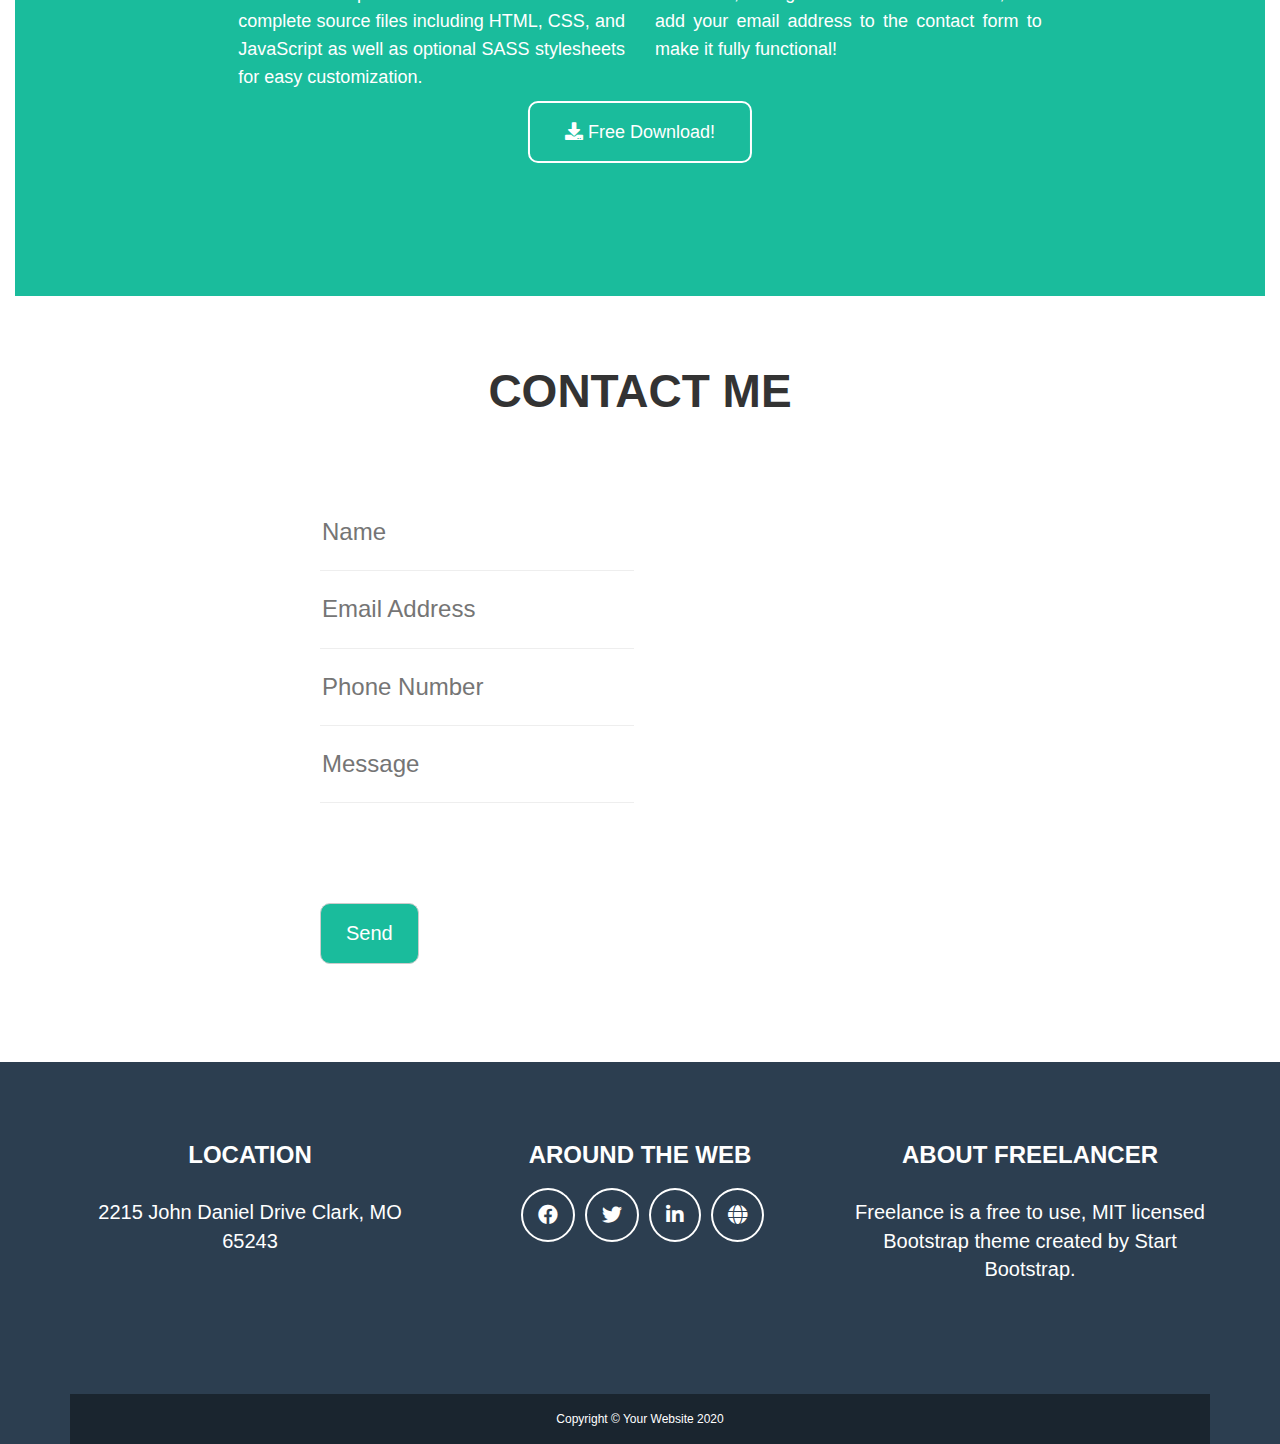
==== commit d41458b4: "prova - nav bar responsive" ====
--- a/index.html
+++ b/index.html
@@ -18,8 +18,10 @@
                 <div class="container-fluid">
                 <!-- Brand and toggle get grouped for better mobile display -->
                     <div class="header_top">
+                        <div class="wrapper">
                         <div class="col-xs-12"> 
                             <div class="col-xs-6 inline-bl text-menu bold">start bootstrap</div>
+                            <div class="col-xs-6">
                             <div class="visible-md visible-lg inline-bl">
                                 <ul class="mini_menu">
                                     <li class="col-xs-4"><a class="a_over bold" href="#">portfolio</a></li>
@@ -34,6 +36,8 @@
                                 </div>
                                 </div>
                             </div>
+                        </div>
+                        </div>
                         </div>
                     </div>
                     
@@ -214,6 +218,7 @@
                     </div>
                 </div>
             </div>
+        </div>
         
         <!-- /SECTION 'CONTACT' ------------------------------------------------------------>
         </main>
--- a/css/style.css
+++ b/css/style.css
@@ -3,7 +3,7 @@
 }
 
 .wrapper {
-    max-width: 900px;
+    max-width: 1000px;
     margin: auto;
 }
 
@@ -351,18 +351,26 @@
 
 /* MEDIA QUERY */
 
-@media screen and (max-width: 668px) {
-    .box_img {
-        height: 260px;
-         padding: 0px 25px;
-    }
-}
+@media screen and (max-width: 400px) {
+    
+    .box_img {
+        height: 280px;
+        padding: 0px 25px;
+    }
+    
+    .about-box {
+        height: 750px;
+    }
+}
+
 
 @media screen and (min-width:401px) and (max-width: 650px) {
+    
     .box_img {
         height: 340px;
         padding: 0px 25px;
     }
+    
 }
 
 @media screen and (min-width: 651px) and (max-width: 767px) {
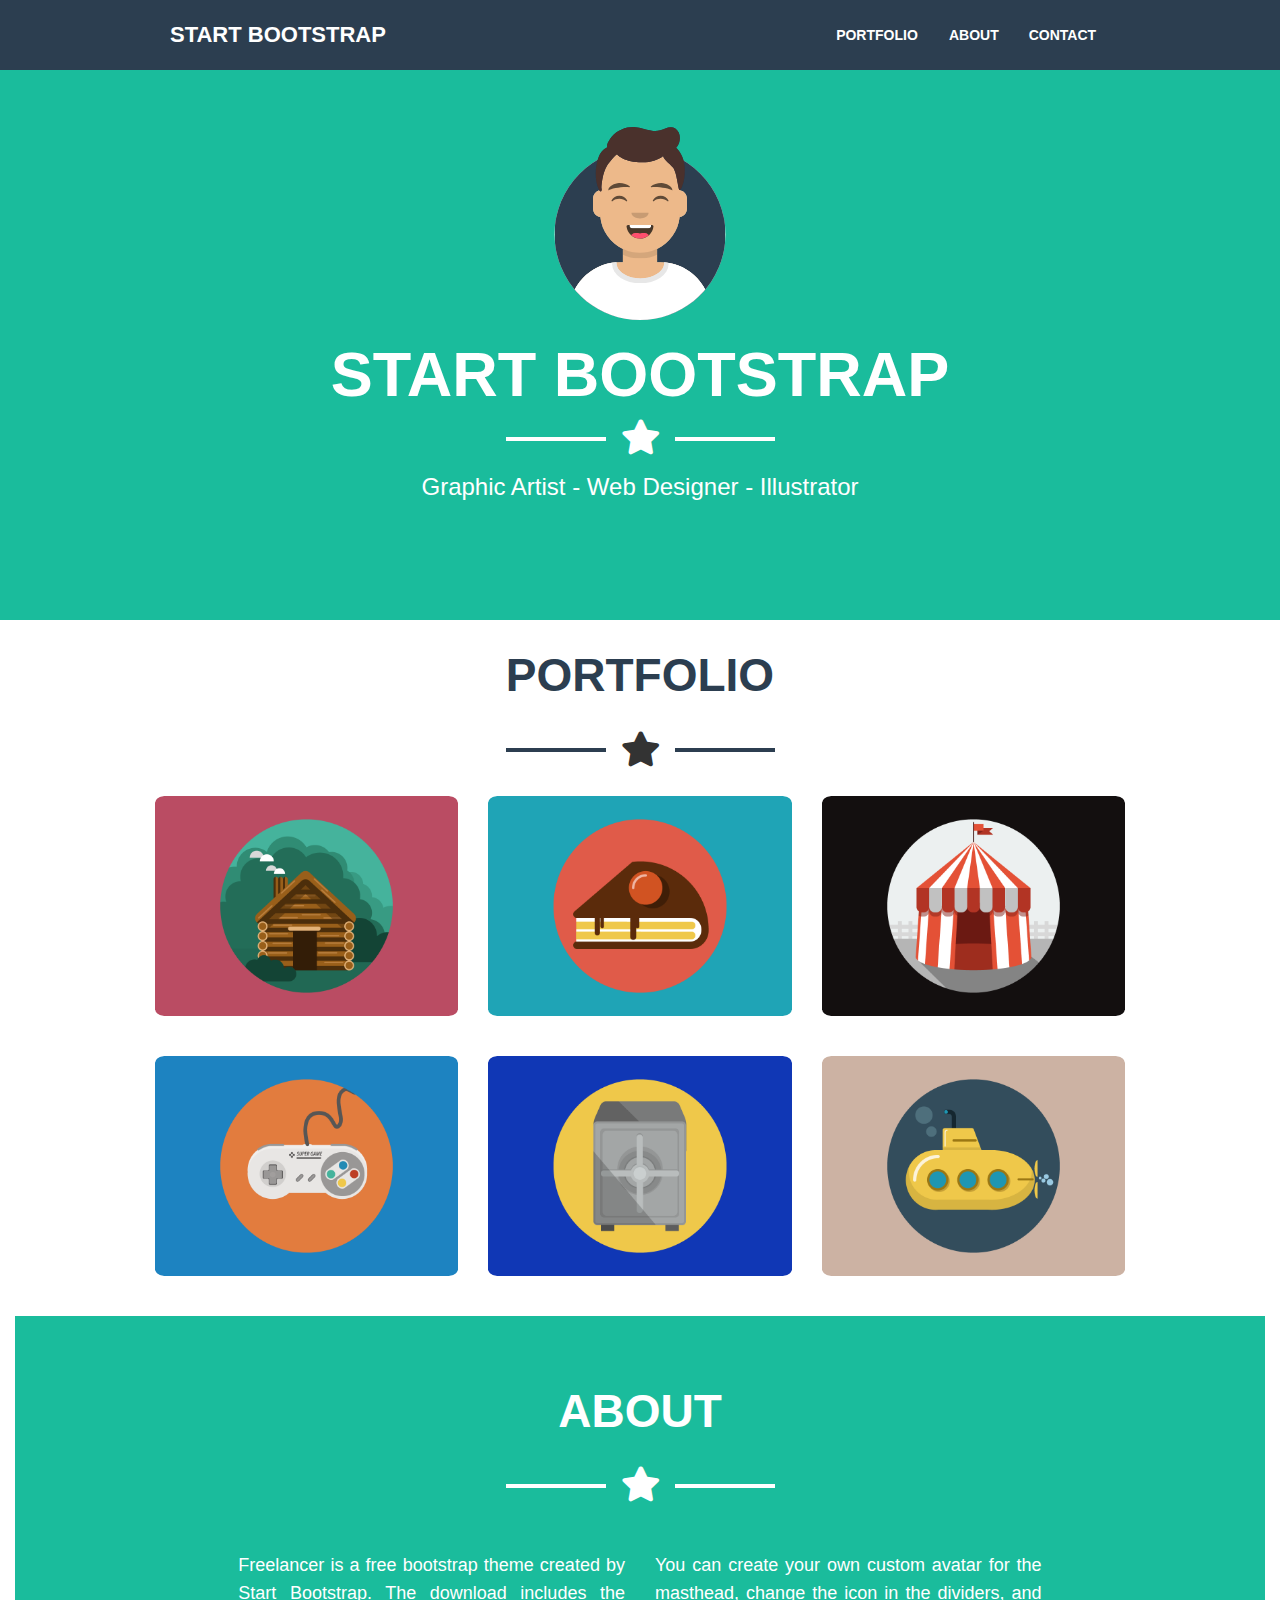
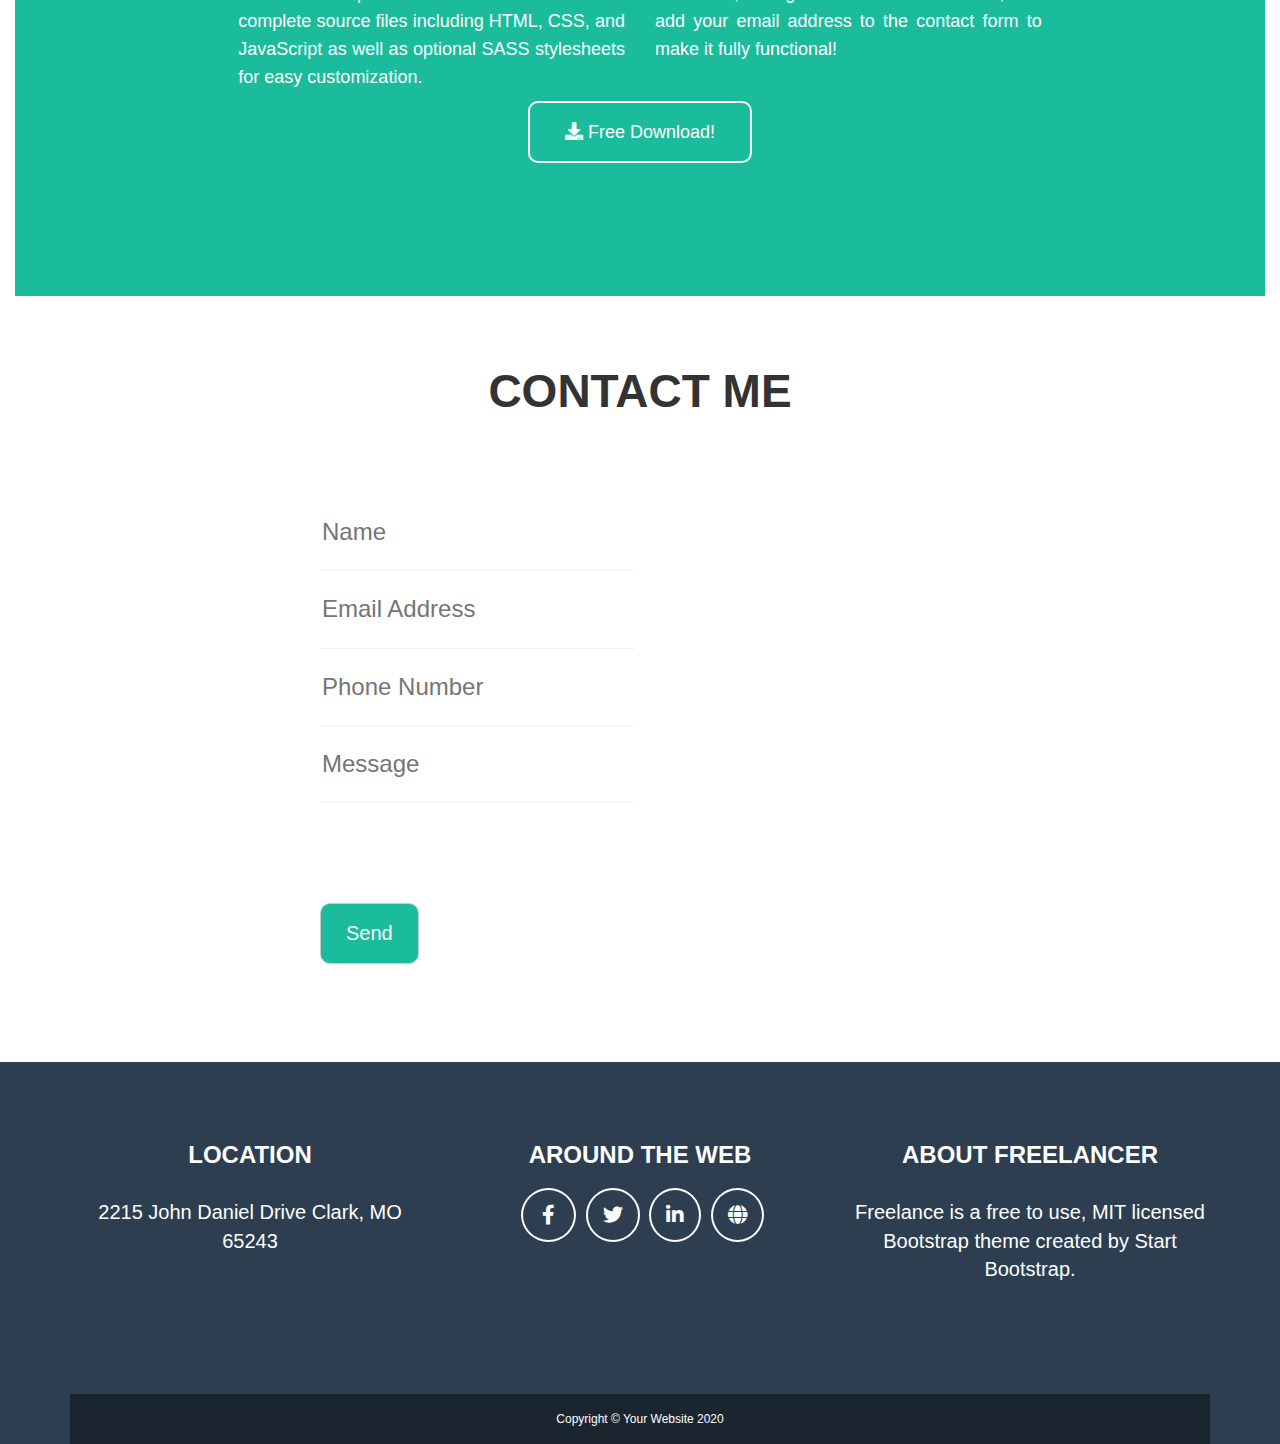
==== commit 3e4eb973: "bg color" ====
--- a/index.html
+++ b/index.html
@@ -235,7 +235,7 @@
                     <div class="col-xs-12 col-sm-12 col-md-4 col-lg-4 foot_txt txt-cntr wh">
                         <h3 class="up_case bold">around the web</h3>
                         <ul class="social">
-                            <li><i class="fab fa-facebook social_icon"></i></li>
+                            <li><i class="fab fa-facebook-f social_icon fb"></i></li>
                             <li><i class="fab fa-twitter social_icon"></i></li>
                             <li><i class="fab fa-linkedin-in social_icon"></i></li>
                             <li><i class="fas fa-globe social_icon"></i></li>
--- a/css/style.css
+++ b/css/style.css
@@ -101,6 +101,20 @@
     text-decoration: none;
 }
 
+
+/* ------- LINK :ACTIVE e :VISITED 
+
+.a_over:active {
+    color: #fff;
+}
+
+.a_over:visited {
+    padding: 15px 20px;
+    background-color: #1ABC9C; 
+    border-radius: 10px;
+}
+
+---------------------------------*/
 
 
 /* HEADER TOP -------------------------- */
@@ -191,7 +205,7 @@
     margin-bottom: 40px;
     position: relative;
     overflow: hidden;
-     border-radius: 3%;
+    border-radius: 3%;
 }
 
 .box_img img {
@@ -238,6 +252,7 @@
 #download:hover {
     background-color: #fff;
     color: #2C3E50;
+    transition: 0.5s;
 }
 
 footer {
@@ -284,6 +299,17 @@
     font-size: 20px;
     border: 2px solid #fff;
     border-radius: 100%;
+}
+
+.fb {
+    width: 55px;
+    text-align: center;
+}
+
+.social_icon:hover {
+    background-color: #fff;
+    color: #2C3E50;
+    transition: 0.5s;
 }
 
 .copyright { 
@@ -344,6 +370,10 @@
     border-radius: 10px;
 }
 
+#submit_btn:hover {
+    background-color: #159A80;
+}
+
 .typing_box {
     border: none;
     font-size: 24px;
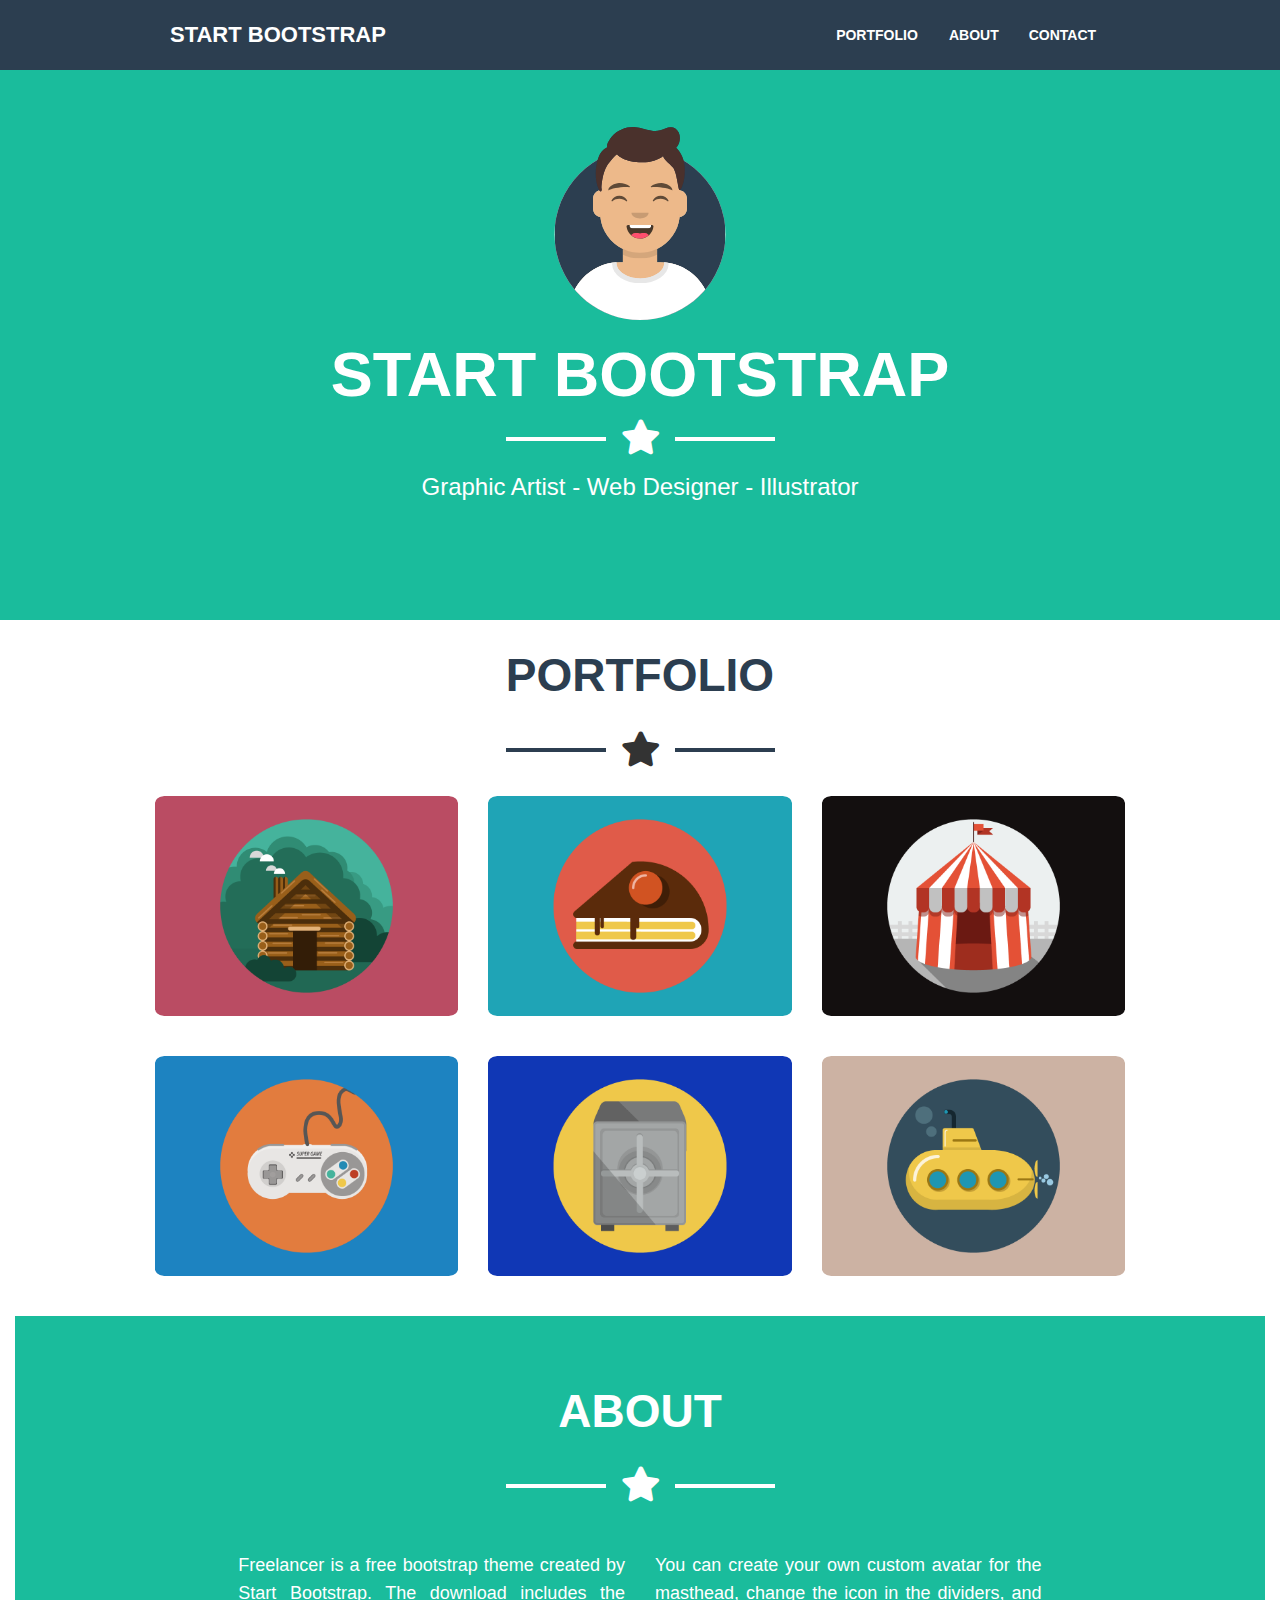
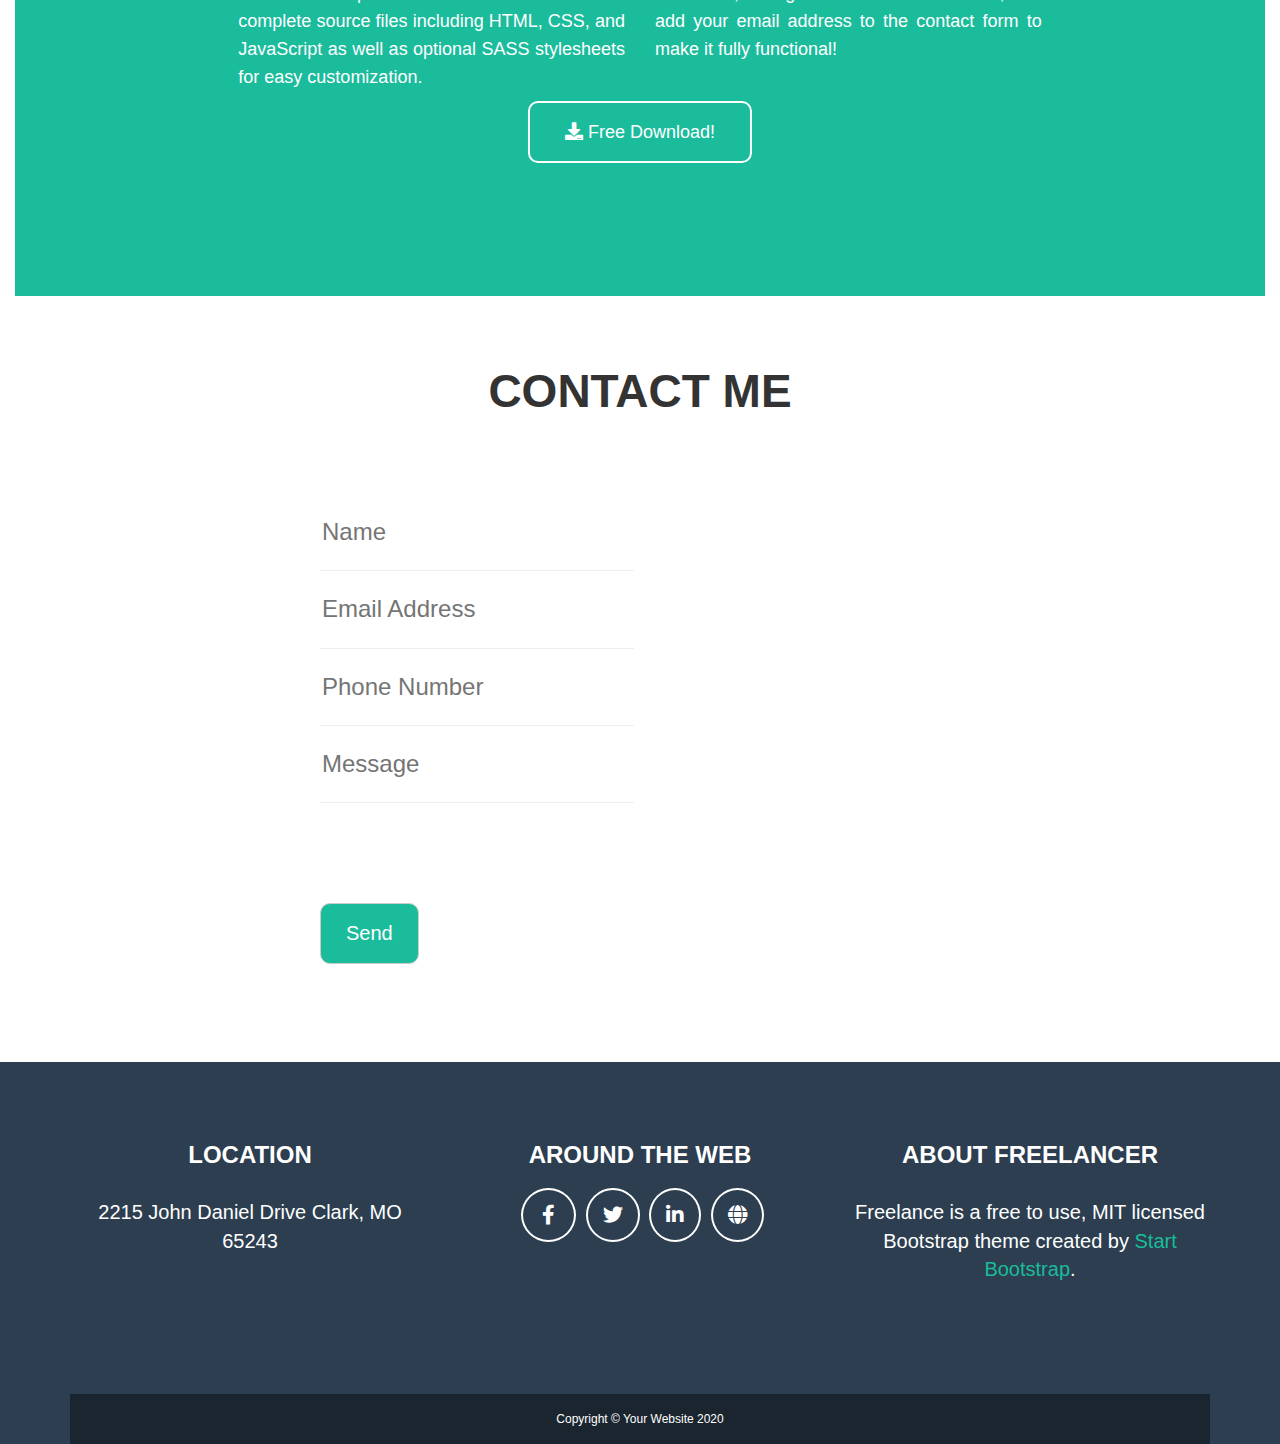
==== commit dfe80ab8: "cursor pointer" ====
--- a/index.html
+++ b/index.html
@@ -243,7 +243,7 @@
                     </div>
                     <div class="col-xs-12 col-sm-12 col-md-4 col-lg-4 foot_txt txt-cntr wh">
                         <h3 class="up_case bold">about freelancer</h3>
-                        <p>Freelance is a free to use, MIT licensed Bootstrap theme created by <a class="a_over" href="#">Start Bootstrap</a>.</p>
+                        <p>Freelance is a free to use, MIT licensed Bootstrap theme created by <a class="a_over_footer" href="#">Start Bootstrap</a>.</p>
                     </div>
                     <div class="col-xs-12 col-sm-12 col-md-12 col-lg-12">
                     <div class="copyright txt-cntr wh">
--- a/css/style.css
+++ b/css/style.css
@@ -101,6 +101,15 @@
     text-decoration: none;
 }
 
+.a_over_footer {
+    color: #1ABC9C;
+    text-decoration: none;
+}
+
+.a_over_footer:hover {
+    color: #159A80;
+    text-decoration: underline;
+}
 
 /* ------- LINK :ACTIVE e :VISITED 
 
@@ -206,6 +215,7 @@
     position: relative;
     overflow: hidden;
     border-radius: 3%;
+    cursor: pointer;
 }
 
 .box_img img {
